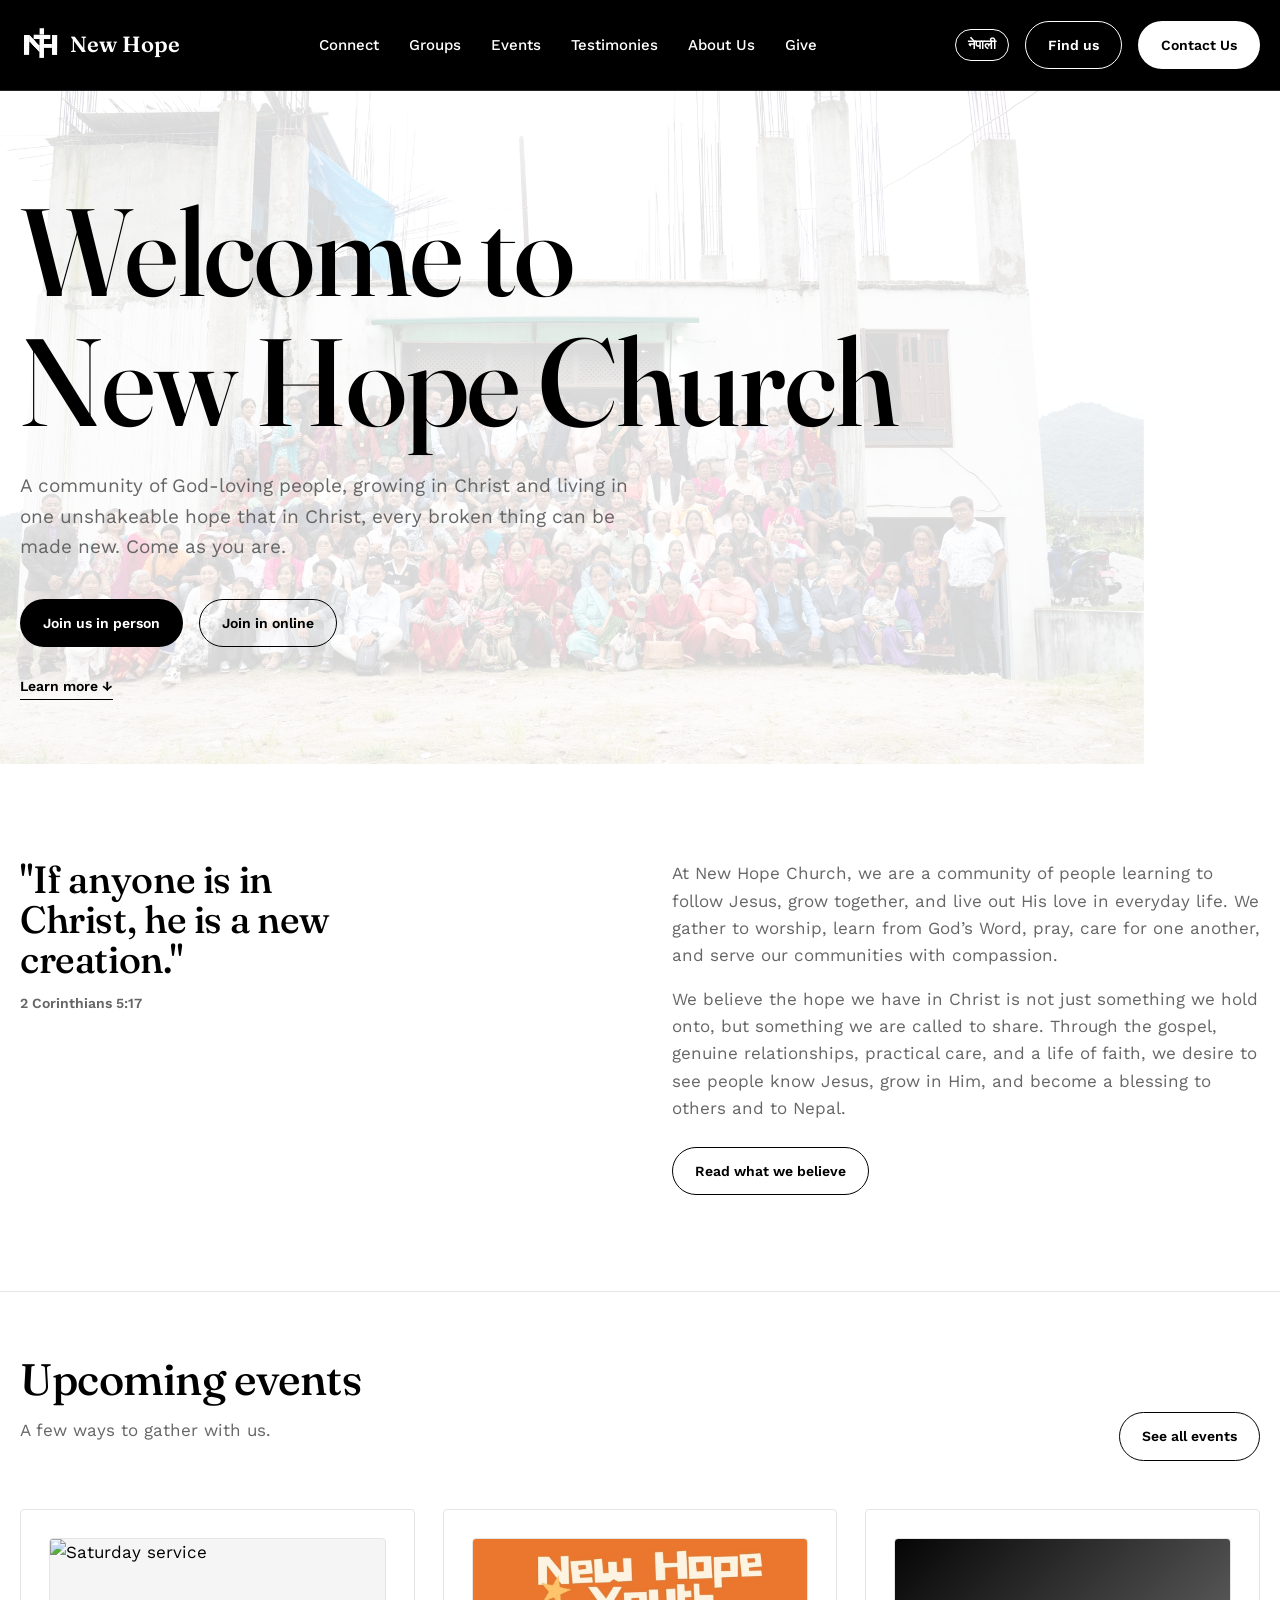
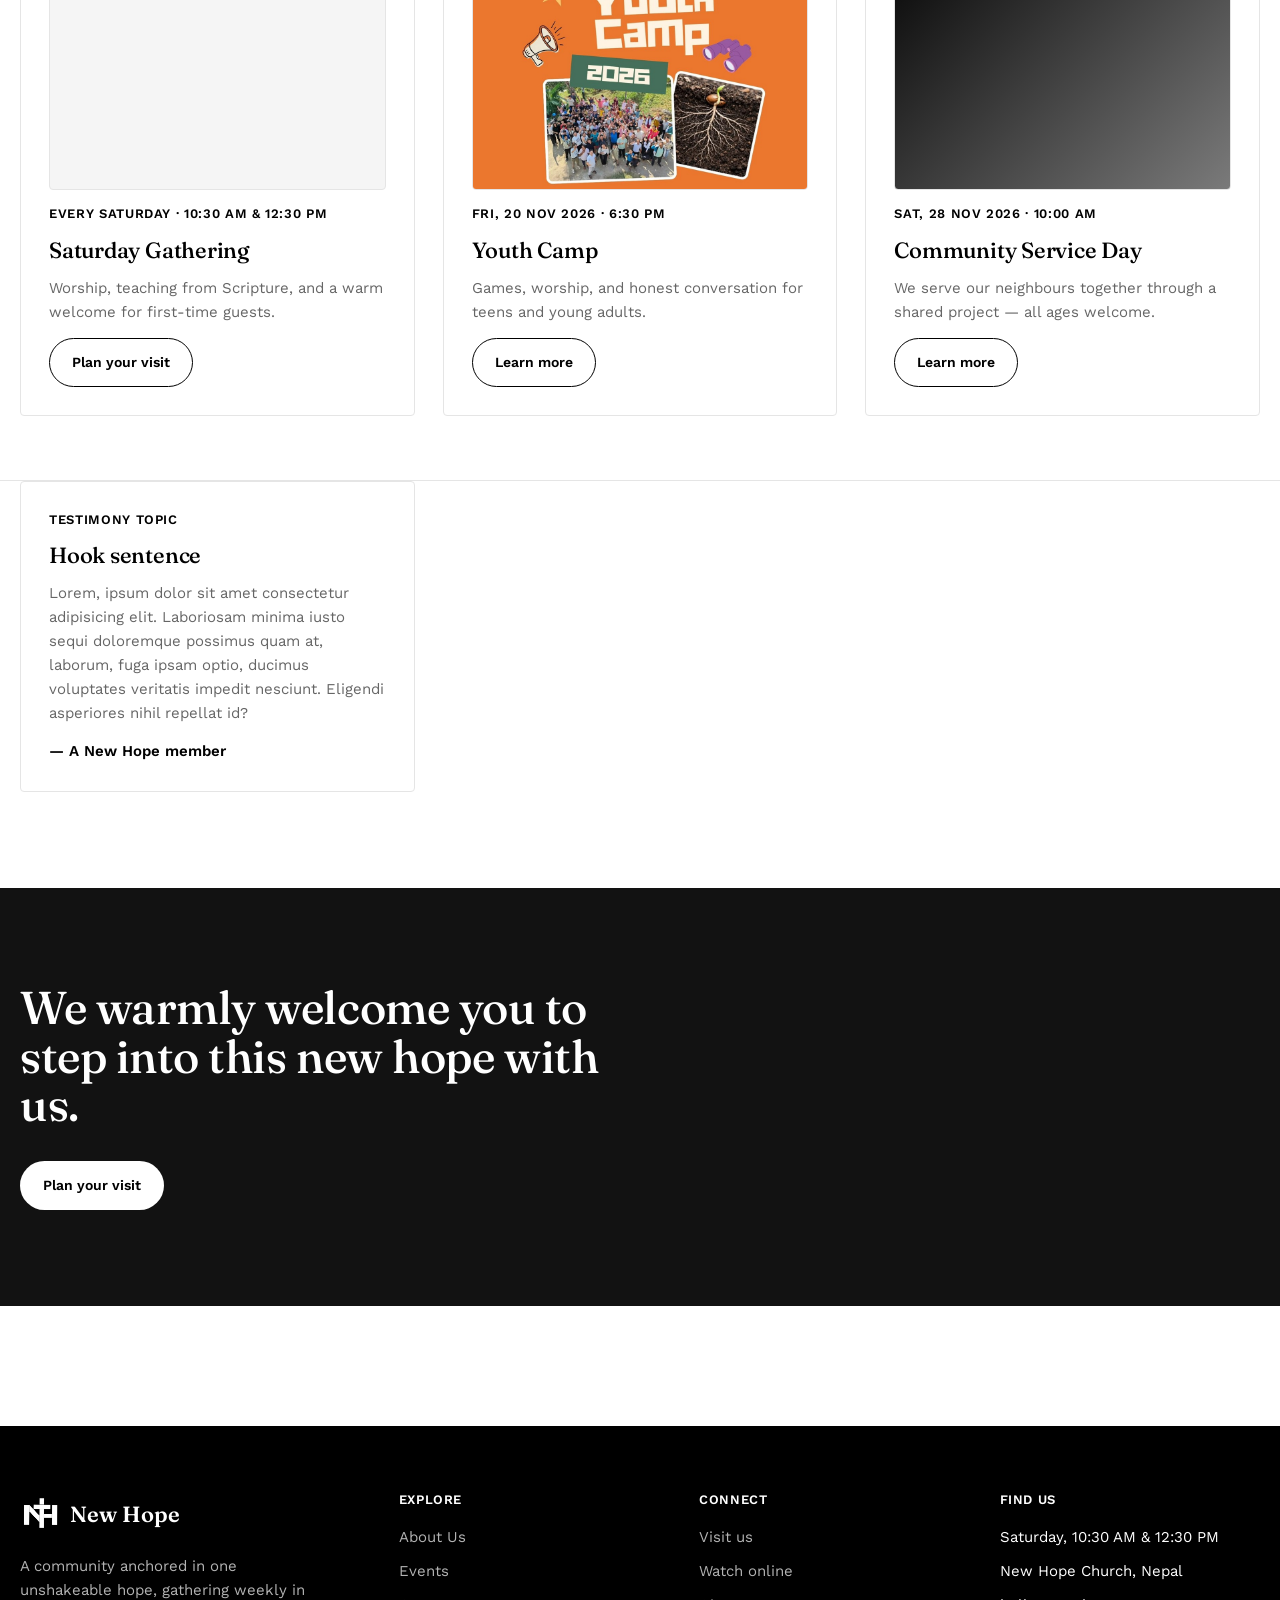
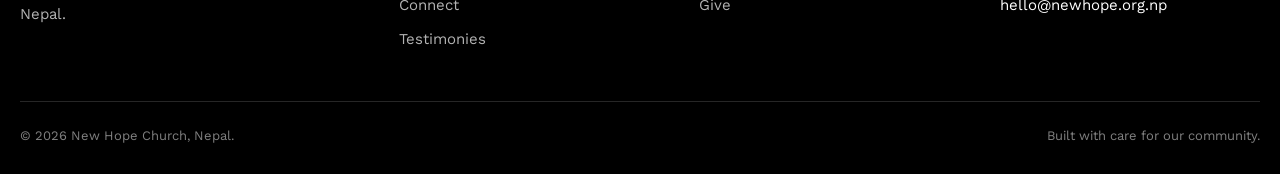
==== index.html @ 86db945b "Initial commit" ====
<!DOCTYPE html>
<html lang="en">
<head>
<meta charset="UTF-8">
<meta name="viewport" content="width=device-width, initial-scale=1.0">
<title data-en="New Hope Church — Kavre" data-np="New Hope Church — काभ्रे">New Hope Church — Kavre</title>
<link rel="stylesheet" href="style.css">
<link rel="preload" as="image" href="pictures/groupchurch.jpg">
<link rel="preload" as="image" href="pictures/slide-2.jpg">
<link rel="preload" as="image" href="pictures/slide-3.jpg">
<link rel="preload" as="image" href="pictures/slide-4.jpg">
</head>
<body>

<header class="site-header">
  <nav class="nav">
    <a class="logo" href="index.html">
      <img src="pictures/black-border.png" alt="New Hope Church Logo" class="mark" />
      New Hope
    </a>
    <button class="nav-toggle" aria-label="Toggle menu" aria-expanded="false">
      <span></span><span></span><span></span>
    </button>
    <ul class="nav-links">
      <li><a href="connect.html" data-en="Connect" data-np="जोडिनुहोस्">Connect</a></li>
      <li><a href="groups.html" data-en="Groups" data-np="समूहहरू">Groups</a></li>
      <li><a href="events.html" data-en="Events" data-np="कार्यक्रमहरू">Events</a></li>
      <li><a href="testimonies.html" data-en="Testimonies" data-np="गवाहीहरू">Testimonies</a></li>
      <li><a href="about.html" data-en="About Us" data-np="हाम्रो बारेमा">About Us</a></li>
      <li><a href="give.html" data-en="Give" data-np="दान गर्नुहोस्">Give</a></li>
    </ul>
    <div class="nav-right">
      <button class="lang-toggle" aria-label="नेपाली भाषामा हेर्नुहोस्">नेपाली</button>
      <a class="btn btn-ghost" href="connect.html#visit-map" data-en="Find us" data-np="हामीलाई भेट्टाउनुहोस्">Find us</a>
      <a class="btn btn-primary" href="connect.html" data-en="Contact Us" data-np="सम्पर्क गर्नुहोस्">Contact Us</a>
    </div>
  </nav>
</header>

<main>

  <!-- HERO -->
  <section class="hero-photo-section" style="padding-top:96px; padding-bottom:64px;">
    <div class="marquee marquee-bg" data-speed="28" aria-hidden="true">
      <div class="marquee-track">
            <figure class="marquee-item"><img src="pictures/groupchurch.jpg" alt="The New Hope Church family gathered together in front of the church building" draggable="false" /></figure>
            <figure class="marquee-item"><img src="pictures/slide-2.jpg" alt="New Hope Church community photo" draggable="false" /></figure>
            <figure class="marquee-item"><img src="pictures/slide-3.jpg" alt="New Hope Church community photo" draggable="false" /></figure>
            <figure class="marquee-item"><img src="pictures/slide-4.jpg" alt="New Hope Church community photo" draggable="false" /></figure>
      </div>
    </div>
    <div class="wrap hero-in">
      <h1 class="display" style="font-size:clamp(52px, 10.5vw, 124px);" data-en-html="Welcome to&lt;br&gt;New&amp;nbsp;Hope&amp;nbsp;Church" data-np-html="New&amp;nbsp;Hope&amp;nbsp;Church&lt;br&gt;मा स्वागत छ">
        Welcome to<br>New&nbsp;Hope&nbsp;Church
      </h1>
      <p style="max-width:52ch; font-size:19px; color:var(--muted); margin-top:24px;" data-en="A community of God-loving people, growing in Christ and living in one unshakeable hope that in Christ, every broken thing can be made new. Come as you are." data-np="बनेपा रहेको एउटा समुदाय, जुन एउटै अटल आशामा जरा गाडिएको छ — कि ख्रीष्टमा हरेक भाँचिएको कुरा नयाँ बनाउन सकिन्छ। तपाईं जस्तो हुनुहुन्छ त्यस्तै आउनुहोस्।">
        A community of God-loving people, growing in Christ and living in one unshakeable hope
        that in Christ, every broken thing can be made new. Come as you are.
      </p>
      <div style="display:flex; gap:16px; margin-top:36px; flex-wrap:wrap;">
        <a class="btn btn-primary" href="connect.html#visit-map" data-en="Join us in person" data-np="व्यक्तिगत रूपमा सामेल हुनुहोस्">Join us in person</a>
        <a class="btn btn-ghost" href="connect.html#online" data-en="Join in online" data-np="अनलाइन सामेल हुनुहोस्">Join in online</a>
      </div>
      <a href="#welcome" style="display:inline-block; margin-top:28px; font-size:14px; font-weight:600; border-bottom:1px solid var(--ink); padding-bottom:2px;" data-en="Learn more ↓" data-np="थप जान्नुहोस् ↓">
        Learn more ↓
      </a>
    </div>
  </section>

  <!-- WELCOME -->
  <section id="welcome">
    <div class="wrap two-col">
      <div>
        <h2 style="font-size:clamp(28px,3.4vw,38px); max-width:14ch;" data-en="&quot;If anyone is in Christ, he is a new creation.&quot;" data-np="&quot;यदि कोही ख्रीष्टमा छ भने, ऊ नयाँ सृष्टि हो।&quot;">"If anyone is in Christ, he is a new creation."</h2>
        <p style="margin-top:12px; font-size:14px; color:var(--muted); font-weight:600;" data-en="2 Corinthians 5:17" data-np="२ कोरिन्थी ५:१७">2 Corinthians 5:17</p>
      </div>
      <div>
        <p style="font-size:17px; color:var(--muted);" data-en="At New Hope Church, we are a community of people learning to follow Jesus, grow together, and live out His love in everyday life. We gather to worship, learn from God’s Word, pray, care for one another, and serve our communities with compassion." data-np="New Hope Church मा, हाम्रो पहिचान एउटा सरल सत्यमा अडिएको छ: साँचो आशा कुनै आशावादी कल्पना होइन, यो एक जीवित व्यक्ति हो — येशू ख्रीष्ट। नेपालभरि कठिनाइ र अनिश्चितताको यस समयमा, सुसमाचारले आत्माको लागि एउटा टेको प्रदान गर्दछ।">
          At New Hope Church, we are a community of people learning to follow Jesus, grow together, and live out His love in everyday life. We gather to worship, learn from God’s Word, pray, care for one another, and serve our communities with compassion.
        </p>
        <p style="font-size:17px; color:var(--muted);" data-en="We believe the hope we have in Christ is not just something we hold onto, but something we are called to share. Through the gospel, genuine relationships, practical care, and a life of faith, we desire to see people know Jesus, grow in Him, and become a blessing to others and to Nepal." data-np="हामी विश्वास गर्छौं कि क्रूस र पुनरुत्थानको माध्यमबाट, ख्रीष्टले हरेक साङ्लो तोड्नुहुन्छ, भाँचिएका कुराहरू पुनर्स्थापित गर्नुहुन्छ, र हरेक व्यक्तिलाई साँचो नयाँ सुरुवात दिनुहुन्छ। त्यो उद्धारकारी आशा नै हाम्रो सेवाकाइको मुटु हो — र नेपालप्रतिको हाम्रो प्रतिज्ञा हो।">
          We believe the hope we have in Christ is not just something we hold onto, but something we are called to share. Through the gospel, genuine relationships, practical care, and a life of faith, we desire to see people know Jesus, grow in Him, and become a blessing to others and to Nepal.
        </p>
        <a class="btn btn-ghost" href="about.html" style="margin-top:8px;" data-en="Read what we believe" data-np="हाम्रो विश्वास पढ्नुहोस्">Read what we believe</a>
      </div>
    </div>
  </section>

  <!-- UPCOMING EVENTS -->
  <section class="tight" style="background:var(--paper); border-top:1px solid var(--line); border-bottom:1px solid var(--line);">
    <div class="wrap">
      <div class="section-head" style="display:flex; align-items:flex-end; justify-content:space-between; gap:24px; max-width:none;">
        <div>
          <h2 data-en="Upcoming events" data-np="आगामी कार्यक्रमहरू">Upcoming events</h2>
          <p data-en="A few ways to gather with us." data-np="यस महिना हामीसँग भेला हुने केही तरिकाहरू।">A few ways to gather with us.</p>
        </div>
        <a class="btn btn-ghost" href="events.html" data-en="See all events" data-np="सबै कार्यक्रमहरू हेर्नुहोस्">See all events</a>
      </div>
      <div class="card-grid">
        <div class="card">
          <div class="art-block">
            <img src="pictures/slide-2.jpg" alt="Saturday service" />
          </div>
          <span class="tag" data-en="Every Saturday · 10:30 AM &amp; 12:30 PM" data-np="हरेक शनिबार · बिहान १०:३० र मध्यान्ह १२:३०">Every Saturday · 10:30 AM & 12:30 PM</span>
          <h3 data-en="Saturday Gathering" data-np="शनिबारको आराधना">Saturday Gathering</h3>
          <p data-en="Worship, teaching from Scripture, and a warm welcome for first-time guests." data-np="आराधना, धर्मशास्त्रबाट शिक्षा, र पहिलो पटक आउने पाहुनाहरूको न्यानो स्वागत।">Worship, teaching from Scripture, and a warm welcome for first-time guests.</p>
          <a class="btn btn-ghost" href="connect.html#visit-map" data-en="Plan your visit" data-np="आफ्नो भ्रमणको योजना बनाउनुहोस्">Plan your visit</a>
        </div>
        <div class="card">
            <div class="art-block">
              <img src="pictures/youthcamp-card.jpg" alt="New Hope Youth Camp 2026" />
            </div>
          <span class="tag" data-en="Fri, 20 Nov 2026 · 6:30 PM" data-np="शुक्रबार, नोभेम्बर २०, २०२६ · साँझ ६:३०">Fri, 20 Nov 2026 · 6:30 PM</span>
          <h3 data-en="Youth Camp" data-np="युवा शिविर">Youth Camp</h3>
          <p data-en="Games, worship, and honest conversation for teens and young adults." data-np="खेलहरू, आराधना, र किशोर तथा युवाहरूका लागि इमानदार कुराकानी।">Games, worship, and honest conversation for teens and young adults.</p>
          <a class="btn btn-ghost" href="youth-camp-register.html" data-en="Learn more" data-np="थप जान्नुहोस्">Learn more</a>
        </div>
        <div class="card">
          <div class="art-block" style="background:linear-gradient(135deg,#050505,#7a7a7a);"></div>
          <span class="tag" data-en="Sat, 28 Nov 2026 · 10:00 AM" data-np="शनिबार, नोभेम्बर २८, २०२६ · बिहान १०:००">Sat, 28 Nov 2026 · 10:00 AM</span>
          <h3 data-en="Community Service Day" data-np="सामुदायिक सेवा दिवस">Community Service Day</h3>
          <p data-en="We serve our neighbours together through a shared project — all ages welcome." data-np="हामी साझा परियोजनाको माध्यमबाट छिमेकीहरूको सेवा गर्छौं — सबै उमेरका मानिसहरूलाई स्वागत छ।">We serve our neighbours together through a shared project — all ages welcome.</p>
          <a class="btn btn-ghost" href="events.html" data-en="Learn more" data-np="थप जान्नुहोस्">Learn more</a>
        </div>
      </div>
    </div>
  </section>

  <!-- TESTIMONY PREVIEW -->
  <section style="padding-top:0;">
    <div class="wrap card-grid">
      <div class="card">
        <span class="tag" data-en="Testimony topic" data-np="">Testimony topic</span>
        <h3 data-en="Hook sentence" data-np="&quot;मैले यहाँ एउटा परिवार भेट्टाएँ।&quot;">"Hook sentence"</h3>
        <p data-en="Lorem, ipsum dolor sit amet consectetur adipisicing elit. Laboriosam minima iusto sequi doloremque possimus quam at, laborum, fuga ipsam optio, ducimus voluptates veritatis impedit nesciunt. Eligendi asperiores nihil repellat id?" data-np="">Lorem, ipsum dolor sit amet consectetur adipisicing elit. Laboriosam minima iusto sequi doloremque possimus quam at, laborum, fuga ipsam optio, ducimus voluptates veritatis impedit nesciunt. Eligendi asperiores nihil repellat id?</p>
        <p style="font-weight:600; color:var(--ink); margin-top:auto;" data-en="— A New Hope member" data-np="— New Hope का एक सदस्य">— A New Hope member</p>
      </div>
    </div>
  </section>

  <!-- CTA -->
  <section style="background:var(--ink-soft); color:var(--paper);">
    <div class="wrap" style="text-align:left;">
      <h2 style="font-size:clamp(30px,4vw,46px); max-width:20ch; color:var(--paper);" data-en="We warmly welcome you to step into this new hope with us." data-np="हामी तपाईंलाई यो नयाँ आशामा हामीसँगै पाइला चाल्न न्यानो स्वागत गर्दछौं।">
        We warmly welcome you to step into this new hope with us.
      </h2>
      <div style="display:flex; gap:16px; margin-top:32px; flex-wrap:wrap;">
        <a class="btn" style="background:var(--paper); color:var(--ink);" href="connect.html#visit-map" data-en="Plan your visit" data-np="आफ्नो भ्रमणको योजना बनाउनुहोस्">Plan your visit</a>
      </div>
    </div>
  </section>

</main>

<footer class="site-footer">
  <div class="wrap">
    <div class="footer-grid">
      <div class="footer-brand">
        <div class="logo" style="color:var(--paper); margin-bottom:14px;">
          <img src="pictures/black-border.png" alt="New Hope Church Logo" class="mark" />
          New Hope
        </div>
        <p data-en="A community anchored in one unshakeable hope, gathering weekly in Nepal." data-np="एउटै अटल आशामा जरा गाडेको समुदाय, नेपालमा साप्ताहिक रूपमा भेला हुने।">A community anchored in one unshakeable hope, gathering weekly in Nepal.</p>
      </div>
      <div>
        <h4 data-en="Explore" data-np="अन्वेषण">Explore</h4>
        <ul>
          <li><a href="about.html" data-en="About Us" data-np="हाम्रो बारेमा">About Us</a></li>
          <li><a href="events.html" data-en="Events" data-np="कार्यक्रमहरू">Events</a></li>
          <li><a href="connect.html" data-en="Connect" data-np="जोडिनुहोस्">Connect</a></li>
          <li><a href="testimonies.html" data-en="Testimonies" data-np="गवाहीहरू">Testimonies</a></li>
        </ul>
      </div>
      <div>
        <h4 data-en="Connect" data-np="जोडिनुहोस्">Connesct</h4>
        <ul>
          <li><a href="connect.html#visit-map" data-en="Visit us" data-np="हामीलाई भ्रमण गर्नुहोस्">Visit us</a></li>
          <li><a href="connect.html#online" data-en="Watch online" data-np="अनलाइन हेर्नुहोस्">Watch online</a></li>
          <li><a href="give.html" data-en="Give" data-np="दान गर्नुहोस्">Give</a></li>
        </ul>
      </div>
      <div>
        <h4 data-en="Find us" data-np="हामीलाई भेट्टाउनुहोस्">Find us</h4>
        <ul>
          <li data-en="Saturday, 10:30 AM &amp; 12:30 PM" data-np="शनिबार, बिहान १०:३० र मध्यान्ह १२:३०">Saturday, 10:30 AM & 12:30 PM</li>
          <li data-en="New Hope Church, Nepal" data-np="New Hope Church, नेपाल">New Hope Church, Nepal</li>
          <li>hello@newhope.org.np</li>
        </ul>
      </div>
    </div>
    <div class="footer-bottom">
      <span data-en="© 2026 New Hope Church, Nepal." data-np="© २०२६ New Hope Church, नेपाल।">© 2026 New Hope Church, Nepal.</span>
      <span data-en="Built with care for our community." data-np="हाम्रो समुदायको लागि मायाका साथ निर्माण गरिएको।">Built with care for our community.</span>
    </div>
  </div>
</footer>

<script src="script.js"></script>
</body>
</html>
---- style.css ----
/*
  DESIGN PLAN — New Hope Church (Monochrome Edition)
  ------------------------------------------------------------
  Color (Strict Black & White)
    --ink         #000000  pure black, main background / high-contrast text
    --paper       #FFFFFF  pure white, surface / light background
    --ink-soft    #121212  deep off-black for subtle contrast surfaces
    --paper-soft  #F5F5F5  subtle off-white for muted backgrounds/cards
    --line        #E5E5E5  clean hairline border on light background
    --line-dark   #262626  clean hairline border on dark background
    --muted       #666666  mid-tone gray for secondary body text

  Type
    Display: 'Fraunces' — oversized stacked headlines
    UI/Body: 'Work Sans' — clean modern sans-serif
  
  Layout
    Oversized stacked display headlines, minimal structural grids,
    pill-shaped nav CTA, high-contrast monochrome aesthetic.

  Contrast notes
    The header and footer are solid black surfaces, so every element
    that lives inside them (logo mark, nav links, toggle, buttons) is
    explicitly flipped to white/paper here rather than inheriting the
    default ink-on-paper rules meant for the rest of the page. The
    mobile nav panel drops back onto a white surface, so its own text
    is flipped back to ink within that breakpoint.
  ------------------------------------------------------------
*/

@import url('https://fonts.googleapis.com/css2?family=Fraunces:ital,opsz,wght@0,9..144,300;0,9..144,400;0,9..144,500;0,9..144,600;0,9..144,700;1,9..144,400;1,9..144,500&family=Work+Sans:wght@400;500;600;700&display=swap');

:root{
  --ink: #000000;
  --paper: #FFFFFF;
  --ink-soft: #121212;
  --paper-soft: #F5F5F5;
  --line: #E5E5E5;
  --line-dark: #262626;
  --muted: #666666;
  --max: 1600px;
}

*{ box-sizing: border-box; }
html{ scroll-behavior: smooth; }

body{
  margin: 0;
  background: var(--paper);
  color: var(--ink);
  font-family: 'Work Sans', sans-serif;
  font-size: 17px;
  line-height: 1.6;
  -webkit-font-smoothing: antialiased;
}

h1, h2, h3, .display{
  font-family: 'Fraunces', serif;
  font-weight: 500;
  line-height: 1.05;
  margin: 0;
  letter-spacing: -0.01em;
  color: var(--ink);
}

p{ margin: 0 0 1em; }
a{ color: inherit; text-decoration: none; }
img{ max-width: 100%; display: block; }

.wrap{
  max-width: var(--max);
  margin: 0 auto;
  padding: 0 20px;
}

:focus-visible{
  outline: 2px solid var(--ink);
  outline-offset: 3px;
}

@media (prefers-reduced-motion: reduce){
  *{ animation-duration: 0.01ms !important; transition-duration: 0.01ms !important; scroll-behavior: auto !important; }
}

/* ---------- hero entrance ---------- */

@keyframes rise-in{
  from{ opacity: 0; transform: translateY(14px); }
  to{ opacity: 1; transform: translateY(0); }
}

.hero-in > *{
  opacity: 0;
  animation: rise-in 0.9s cubic-bezier(0.16, 1, 0.3, 1) forwards;
}
.hero-in > *:nth-child(1){ animation-delay: 0.05s; }
.hero-in > *:nth-child(2){ animation-delay: 0.2s; }
.hero-in > *:nth-child(3){ animation-delay: 0.35s; }
.hero-in > *:nth-child(4){ animation-delay: 0.5s; }

@media (prefers-reduced-motion: reduce){
  .hero-in > *{ animation: none; opacity: 1; }
}

/* ---------- header / nav (black bar, white content) ---------- */

.site-header{
  background: var(--ink);
  border-bottom: 1px solid var(--line-dark);
  position: sticky;
  top: 0;
  z-index: 50;
}

.nav{
  display: flex;
  align-items: center;
  justify-content: space-between;
  padding: 20px 20px;
  max-width: var(--max);
  margin: 0 auto;
  gap: 24px;
}

.logo{
  font-family: 'Fraunces', serif;
  font-size: 22px;
  font-weight: 600;
  display: flex;
  align-items: center;
  gap: 10px;
  white-space: nowrap;
  color: var(--ink);
}

/* header logo sits on black, footer logo already sets its own inline color */
.site-header .logo{ color: var(--paper); }

.logo .mark{
  width: 40px;
  height: 50px;
  flex: none;
  position: relative;
  top: -4px; /* nudge the mark up so it lines up with the "New Hope" text */
}

.nav-links{
  display: flex;
  align-items: center;
  gap: 30px;
  list-style: none;
  margin: 0;
  padding: 0;
  font-size: 15px;
  font-weight: 500;
}

.nav-links a{
  color: var(--paper);
  padding-bottom: 3px;
  border-bottom: 2px solid transparent;
  transition: border-color 0.15s ease, opacity 0.15s ease;
}

.nav-links a:hover{ border-color: var(--paper); }

.nav-links a.active{ border-color: var(--paper); font-weight: 600; }

.nav-right{
  display: flex;
  align-items: center;
  gap: 16px;
}

.lang-toggle{
  border: 1px solid var(--paper);
  background: transparent;
  border-radius: 999px;
  padding: 7px 12px;
  font-size: 13px;
  font-weight: 600;
  font-family: inherit;
  color: var(--paper);
  cursor: pointer;
  transition: background 0.15s ease, color 0.15s ease;
}

.lang-toggle:hover{
  background: var(--paper);
  color: var(--ink);
}

.btn{
  display: inline-flex;
  align-items: center;
  justify-content: center;
  border-radius: 999px;
  padding: 12px 22px;
  font-size: 14px;
  font-weight: 600;
  font-family: 'Work Sans', sans-serif;
  border: 1px solid transparent;
  cursor: pointer;
  transition: transform 0.15s ease, background 0.15s ease, color 0.15s ease, border-color 0.15s ease;
  white-space: nowrap;
}

.btn:hover{ transform: translateY(-1px); }

.btn-primary{ background: var(--ink); color: var(--paper); }
.btn-primary:hover{ background: var(--ink-soft); opacity: 0.85; }

.btn-ghost{ border-color: var(--ink); color: var(--ink); background: transparent; }
.btn-ghost:hover{ background: var(--ink); color: var(--paper); }

.btn-on-dark{ border-color: var(--paper); color: var(--paper); background: transparent; }
.btn-on-dark:hover{ background: var(--paper); color: var(--ink); }

/* nav buttons sit on the black header — flip both variants to stay visible */
.site-header .btn-primary{ background: var(--paper); color: var(--ink); }
.site-header .btn-primary:hover{ background: var(--paper-soft); }

.site-header .btn-ghost{ border-color: var(--paper); color: var(--paper); }
.site-header .btn-ghost:hover{ background: var(--paper); color: var(--ink); }

.nav-toggle{
  display: none;
  background: none;
  border: none;
  cursor: pointer;
  padding: 6px;
}
.nav-toggle span{
  display: block;
  width: 24px;
  height: 2px;
  background: var(--paper);
  margin: 5px 0;
}

/* --------church maps--------- */
.church-item{
  display:flex; flex-direction:column; gap:4px; text-align:left;
  padding:14px 16px; border:1px solid var(--line); border-radius:4px;
  background:var(--paper); cursor:pointer; font-family:'Work Sans', sans-serif;
  transition:border-color .15s ease, background .15s ease;
}
.church-item span{ font-size:13px; color:var(--muted); }
.church-item:hover{ border-color:var(--ink); }
.church-item.active{ border-color:var(--ink); background:var(--line); }

.map-picker{
  display: grid;
  grid-template-columns: 1fr 1fr;
  gap: 24px;
  align-items: start;
}

.map-frame-wrap{
  border: 1px solid var(--line);
  border-radius: 4px;
  overflow: hidden;
  background: var(--paper-soft);
}

.map-frame-wrap iframe{
  display: block;
  width: 100%;
  height: 450px;
  border: 0;
}

.church-list{
  display: flex;
  flex-direction: column;
  gap: 12px;
}

.church-item strong{
  font-family: 'Fraunces', serif;
  font-weight: 500;
  font-size: 18px;
  color: var(--ink);
}

@media (max-width: 760px){
  .map-picker{ grid-template-columns:1fr !important; }
}


/* ---------- clickable-feel cards (visit / groups / online / events) ---------- */
#visit, #groups, #online, #events{
  cursor: pointer;
  transition: transform 0.15s ease, border-color 0.15s ease, box-shadow 0.15s ease;
}

/* Connect page card hover lift */
#visit:hover, #groups:hover, #online:hover, #events:hover{
  border-color: var(--ink);
  transform: translateY(-4px);
  box-shadow: 0 10px 28px rgba(0, 0, 0, 0.08);
}

#visit:active, #groups:active, #online:active, #events:active{
  transform: translateY(-1px);
}

/* ---------- footer ---------- */

.site-footer{
  background: var(--ink);
  color: var(--paper);
  padding: 64px 0 28px;
  margin-top: 120px;
}

.footer-grid{
  display: grid;
  grid-template-columns: 1.3fr 1fr 1fr 1fr;
  gap: 40px;
  padding-bottom: 40px;
  border-bottom: 1px solid var(--line-dark);
}

.footer-grid h4{
  font-family: 'Work Sans', sans-serif;
  font-size: 13px;
  font-weight: 600;
  text-transform: uppercase;
  letter-spacing: 0.05em;
  color: var(--paper);
  margin: 0 0 14px;
}

.footer-grid ul{ list-style: none; margin: 0; padding: 0; }
.footer-grid li{ margin-bottom: 10px; font-size: 15px; }
.footer-grid a{ opacity: 0.7; transition: opacity 0.15s ease; }
.footer-grid a:hover{ opacity: 1; }

.footer-brand p{
  color: rgba(255, 255, 255, 0.7);
  font-size: 15px;
  max-width: 32ch;
}

.footer-bottom{
  display: flex;
  justify-content: space-between;
  align-items: center;
  padding-top: 24px;
  font-size: 13px;
  color: rgba(255, 255, 255, 0.5);
  flex-wrap: wrap;
  gap: 12px;
}

/* ---------- generic section utilities ---------- */

section{ padding: 96px 0; }
section.tight{ padding: 64px 0; }

.section-head{
  max-width: 640px;
  margin-bottom: 48px;
}

.section-head h2{ font-size: clamp(32px, 4vw, 44px); }

.section-head p{
  margin-top: 14px;
  font-size: 17px;
  color: var(--muted);
}

.two-col{
  display: grid;
  grid-template-columns: 1fr 1fr;
  gap: 64px;
  align-items: start;
}

.card-grid{
  display: grid;
  grid-template-columns: repeat(3, 1fr);
  gap: 28px;
}

.card{
  background: var(--paper);
  border: 1px solid var(--line);
  border-radius: 4px;
  padding: 28px;
  display: flex;
  flex-direction: column;
  gap: 14px;
}

.card .tag{
  font-size: 13px;
  font-weight: 600;
  text-transform: uppercase;
  letter-spacing: 0.05em;
  color: var(--ink);
}

.card h3{ font-size: 22px; }

.card p{ color: var(--muted); font-size: 15px; margin-bottom: 0; }

.card .btn{ margin-top: auto; align-self: flex-start; }

.art-block{
  border-radius: 4px;
  overflow: hidden;
  aspect-ratio: 4 / 3;
  background: var(--paper-soft);
  border: 1px solid var(--line);
}

/* ---------- mobile nav ---------- */

@media (max-width: 900px){
  .nav-links{
    position: fixed;
    inset: 72px 0 0 0;
    background: var(--paper);
    flex-direction: column;
    align-items: flex-start;
    padding: 28px 32px;
    gap: 20px;
    font-size: 20px;
    display: none;
    overflow-y: auto;
  }
  .nav-links.open{ display: flex; }
  /* the open panel is a white surface, so its links go back to ink */
  .nav-links a{ color: var(--ink); }
  .nav-links a:hover{ border-color: var(--ink); }
  .nav-links a.active{ border-color: var(--ink); }
  .nav-toggle{ display: block; }
  .nav-right .btn-ghost{ display: none; }
  .two-col, .card-grid{ grid-template-columns: 1fr; }
  .footer-grid{ grid-template-columns: 1fr 1fr; }
  section{ padding: 64px 0; }
}

@media (max-width: 560px){
  .wrap{ padding: 0 20px; }
  .nav{ padding: 16px 20px; }
  .footer-grid{ grid-template-columns: 1fr; }
}

/* ============================================================
   GROUPS PAGE
   ============================================================ */

/* ── Hero: light background, text left / art-block right ── */
.groups-hero { 
  padding: 96px 0;
}

.groups-hero h1 { color: var(--ink-soft) }

.groups-hero p {
  color: var(--ink-soft);
  line-height: 1.65;
}

.groups-video-wrap {
  position: relative;
  width: 100%;
  aspect-ratio: 16 / 9;
  border-radius: 4px;
  overflow: hidden;
  background: #000;
  flex-shrink: 0;
}

.groups-video-wrap iframe {
  position: absolute;
  inset: 0;
  width: 100%;
  height: 100%;
  border: 0;
}

/* ── Group types section ── */
.group-types {
  padding: 96px 0;
  background: var(--paper);
}

.group-cards {
  display: grid;
  grid-template-columns: repeat(3, 1fr);
  gap: 48px 40px;
  align-items: stretch; /* equal-height cards so every "Learn More" button lines up */
  margin-top: 52px;
}

.group-card {
  display: flex;
  flex-direction: column;
  gap: 16px;
}

.group-card h3 {
  font-size: clamp(18px, 1.8vw, 22px);
  font-weight: 500;
  color: var(--ink);
  margin: 0;
  line-height: 1.2;
}

.group-card p {
  font-size: 15px;
  line-height: 1.65;
  color: var(--ink-soft);
  margin: 0;
  flex: 1;
}

/* ── Dark square button (group cards) ── */
.btn-dark {
  display: inline-flex;
  align-items: center;
  gap: 8px;
  background: var(--ink);
  color: var(--paper);
  padding: 14px 22px;
  font-size: 14px;
  font-weight: 600;
  font-family: 'Work Sans', sans-serif;
  border-radius: 4px;
  text-decoration: none;
  align-self: flex-start;
  margin-top: 8px;
  transition: background 0.15s ease, transform 0.15s ease;
  border: none;
  cursor: pointer;
}

.btn-dark:hover {
  background: #333;
  transform: translateY(-1px);
}

/* ── Groups responsive ── */
@media (max-width: 900px) {
  .groups-hero  { padding: 64px 0; }
  .group-cards  { grid-template-columns: repeat(2, 1fr); gap: 32px; }
}

@media (max-width: 600px) {
  .groups-hero .two-col { grid-template-columns: 1fr; }
  .group-cards           { grid-template-columns: 1fr; }
  .group-types           { padding: 64px 0; }
}

/* ============================================================
   GIVE PAGE — giving options
   ============================================================ */

.giving{ background: var(--ink); color: var(--paper); }
.giving-in{ max-width: 860px; text-align: center; }
.giving h2, .giving h3{ color: var(--paper); }
.giving h2{ font-size: clamp(30px, 4vw, 44px); }
.giving :focus-visible{ outline-color: var(--paper); }

.giving-sub{ font-size: clamp(24px, 3vw, 32px); margin: 56px 0 24px; }

.seg{
  display: grid;
  border: 1px solid var(--line-dark);
  border-radius: 16px;
  overflow: hidden;
  margin: 32px 0 0;
  background: var(--ink-soft);
}
.seg-2{ grid-template-columns: 1fr 1fr; }
.seg-3{ grid-template-columns: repeat(3, 1fr); margin-top: 0; }

.seg-btn{
  background: transparent;
  color: rgba(255,255,255,0.65);
  border: none;
  border-right: 1px solid var(--line-dark);
  padding: 22px 12px;
  font-family: 'Work Sans', sans-serif;
  font-size: 16px;
  font-weight: 600;
  cursor: pointer;
  transition: background 0.15s ease, color 0.15s ease;
}
.seg-btn:last-child{ border-right: none; }
.seg-btn:hover{ background: #1c1c1c; color: var(--paper); }
.seg-btn.active{ background: #333; color: var(--paper); }

.giving-desc{
  margin: 24px auto 0;
  max-width: 52ch;
  font-size: 18px;
  color: rgba(255,255,255,0.85);
}

/* fund toggle: show only the text that matches the chosen fund */
.giving[data-fund="tithe"] [data-fund-only="special"],
.giving[data-fund="special"] [data-fund-only="tithe"]{ display: none; }

.giving-panel{
  text-align: left;
  border: 1px solid var(--line-dark);
  border-radius: 16px;
  background: var(--ink-soft);
  padding: 32px;
}
.giving-panel[hidden]{ display: none; }

.panel-lead{ font-size: 18px; color: var(--paper); margin-bottom: 8px; }
.panel-sub{ color: rgba(255,255,255,0.6); margin-bottom: 24px; }
.panel-note{ font-size: 14px; color: rgba(255,255,255,0.6); margin: 16px 0 0; }

.detail-list{ margin-top: 20px; border-top: 1px solid var(--line-dark); }
.detail-row{
  display: flex;
  align-items: center;
  justify-content: space-between;
  gap: 16px;
  padding: 16px 0;
  border-bottom: 1px solid var(--line-dark);
}
.detail-label{
  display: block;
  font-size: 13px;
  text-transform: uppercase;
  letter-spacing: 0.05em;
  color: rgba(255,255,255,0.55);
}
.detail-value{ display: block; font-size: 18px; font-weight: 600; word-break: break-all; }
.detail-value[data-placeholder]{ color: rgba(255,255,255,0.4); font-style: italic; font-weight: 500; }

.copy-btn{
  flex: none;
  background: transparent;
  color: var(--paper);
  border: 1px solid var(--paper);
  border-radius: 999px;
  padding: 8px 16px;
  font-family: 'Work Sans', sans-serif;
  font-size: 13px;
  font-weight: 600;
  cursor: pointer;
  transition: background 0.15s ease, color 0.15s ease;
}
.copy-btn:hover:not(:disabled){ background: var(--paper); color: var(--ink); }
.copy-btn:disabled{ opacity: 0.3; cursor: not-allowed; }

.chips{ display: flex; flex-wrap: wrap; gap: 10px; margin: 20px 0 24px; }
.chip{
  background: transparent;
  color: rgba(255,255,255,0.75);
  border: 1px solid var(--line-dark);
  border-radius: 999px;
  padding: 10px 20px;
  font-family: 'Work Sans', sans-serif;
  font-size: 14px;
  font-weight: 600;
  cursor: pointer;
  transition: background 0.15s ease, color 0.15s ease, border-color 0.15s ease;
}
.chip:hover{ border-color: var(--paper); color: var(--paper); }
.chip.active{ background: var(--paper); color: var(--ink); border-color: var(--paper); }

.wallet-body{ display: grid; grid-template-columns: 180px 1fr; gap: 28px; align-items: start; }
.wallet-body[hidden]{ display: none; }
.qr-box{
  aspect-ratio: 1 / 1;
  border: 2px dashed rgba(255,255,255,0.35);
  border-radius: 12px;
  display: flex;
  align-items: center;
  justify-content: center;
  color: rgba(255,255,255,0.5);
  font-size: 14px;
}
.wallet-body img{ width: 100%; border-radius: 12px; background: var(--paper); }
.wallet-help{ color: rgba(255,255,255,0.75); font-size: 15px; }
.wallet-info .detail-row:first-of-type{ border-top: 1px solid var(--line-dark); }

@media (max-width: 600px){
  .seg-btn{ font-size: 13px; padding: 18px 6px; }
  .giving-panel{ padding: 22px; }
  .wallet-body{ grid-template-columns: 1fr; }
  .qr-box{ max-width: 200px; }
}

.panel-lead + .wallet-body{ margin-top: 24px; }

/* ============================================================
   PHOTO STRIP (home page) — continuous, seamless loop
   ============================================================ */

.marquee{
  position: relative;
  overflow: hidden;
  border-radius: 4px;
  height: clamp(220px, 38vw, 420px);
  background: var(--paper-soft);
  /* keep all painting/animation inside this box so the rest of the page never repaints with it */
  contain: layout paint;
  isolation: isolate;
}

.marquee-track{
  display: flex;
  height: 100%;
  width: max-content;
  will-change: transform;
  backface-visibility: hidden;
  animation: marquee-run var(--dur, 60s) linear infinite;
  animation-play-state: paused;
  opacity: 0;                       /* hidden only until the photos are ready (no pop-in) */
  transition: opacity 0.1s linear;
}

.marquee.ready .marquee-track{ animation-play-state: running; opacity: 1; }
.marquee.offscreen .marquee-track{ animation-play-state: paused; }  /* nothing moves while out of view */

@keyframes marquee-run{
  from{ transform: translate3d(0, 0, 0); }
  to{ transform: translate3d(var(--shift, -50%), 0, 0); }
}

.marquee-item{
  flex: none;
  height: 100%;
  margin: 0;            /* photos touch each other: no gaps */
}

.marquee-item img{
  width: 100%;
  height: 100%;
  object-fit: cover;
  transform: scale(1.15);
  display: block;
  user-select: none;
  -webkit-user-drag: none;
}

/* faded photo layer behind the hero text */
.hero-photo-section{ position: relative; overflow: hidden; }
.hero-photo-section > .wrap{ position: relative; z-index: 1; }

.marquee-bg{
  position: absolute;
  inset: 0;
  height: 100%;
  border-radius: 0;
  background: none;
  opacity: 0.16;
  pointer-events: none;
  z-index: 0;
}

@media (prefers-reduced-motion: reduce){
  .marquee-track{ animation: none !important; }
  .marquee{ overflow-x: auto; }
}
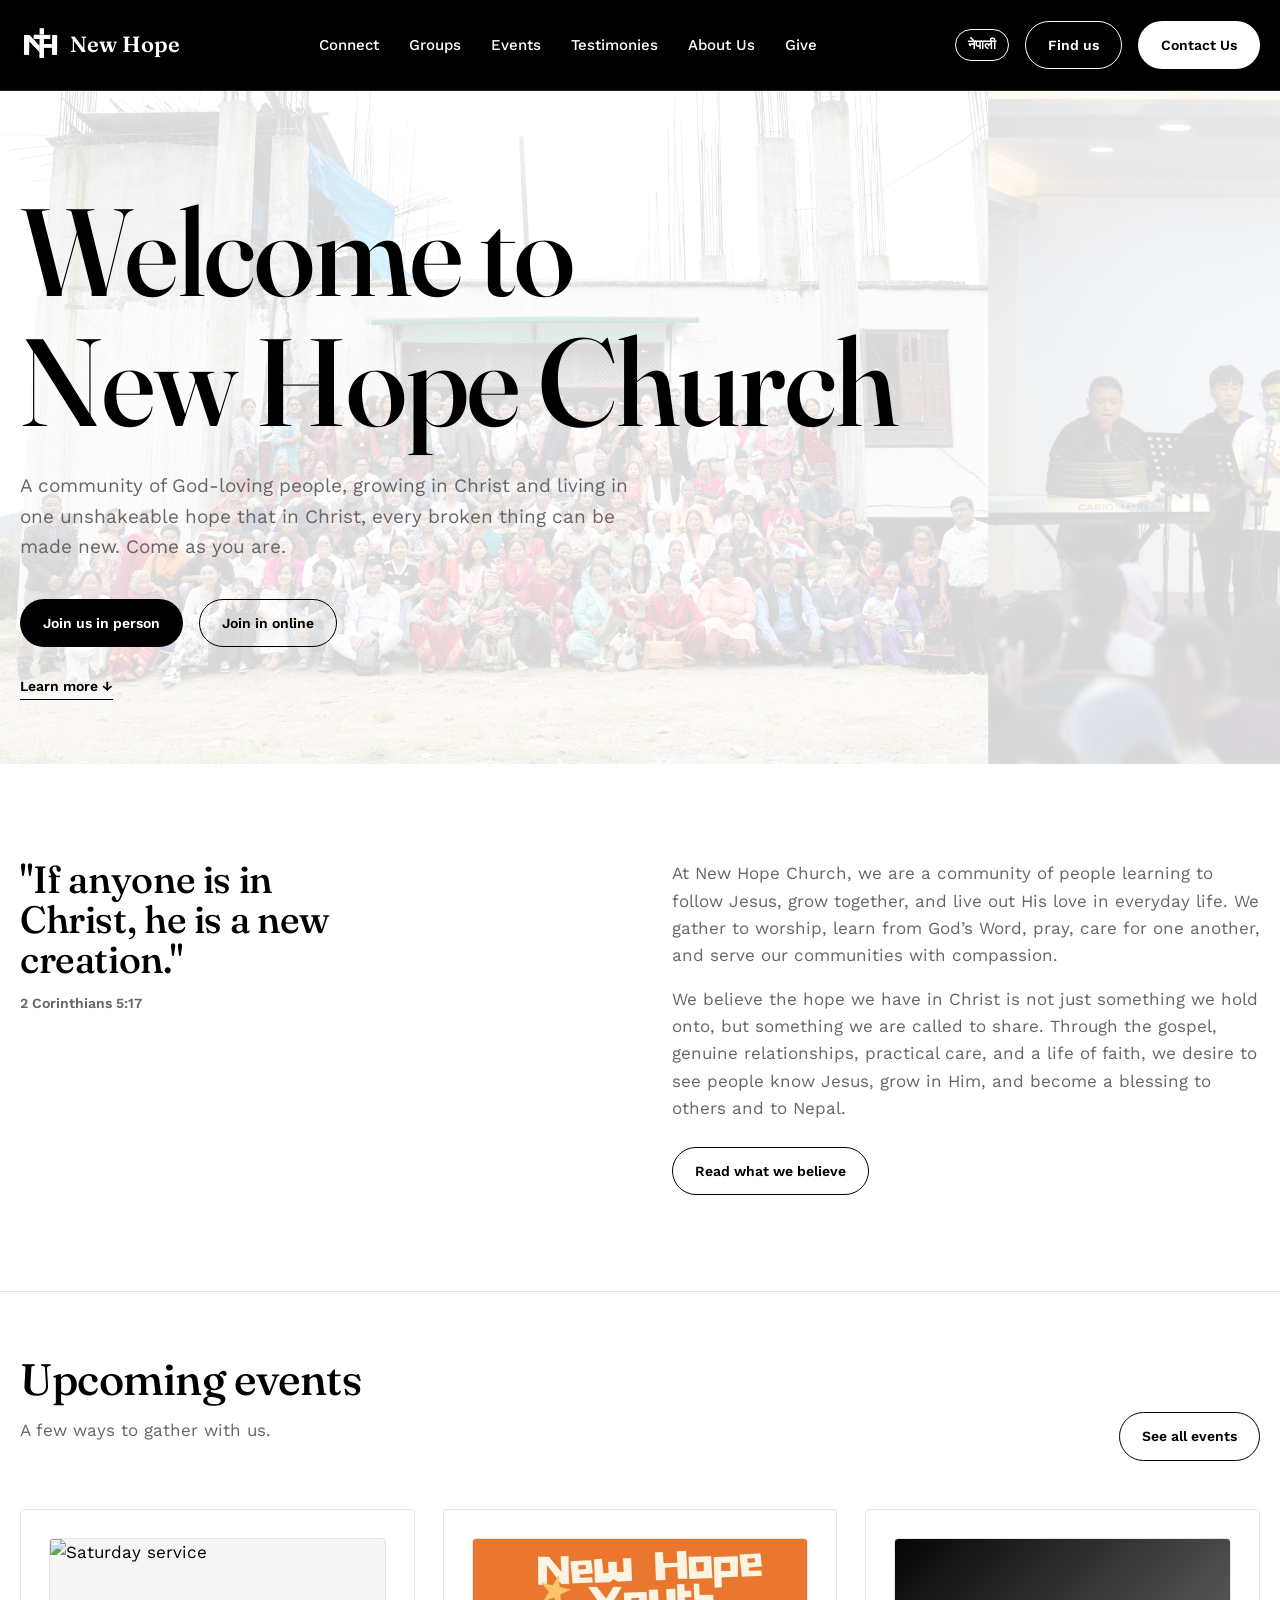
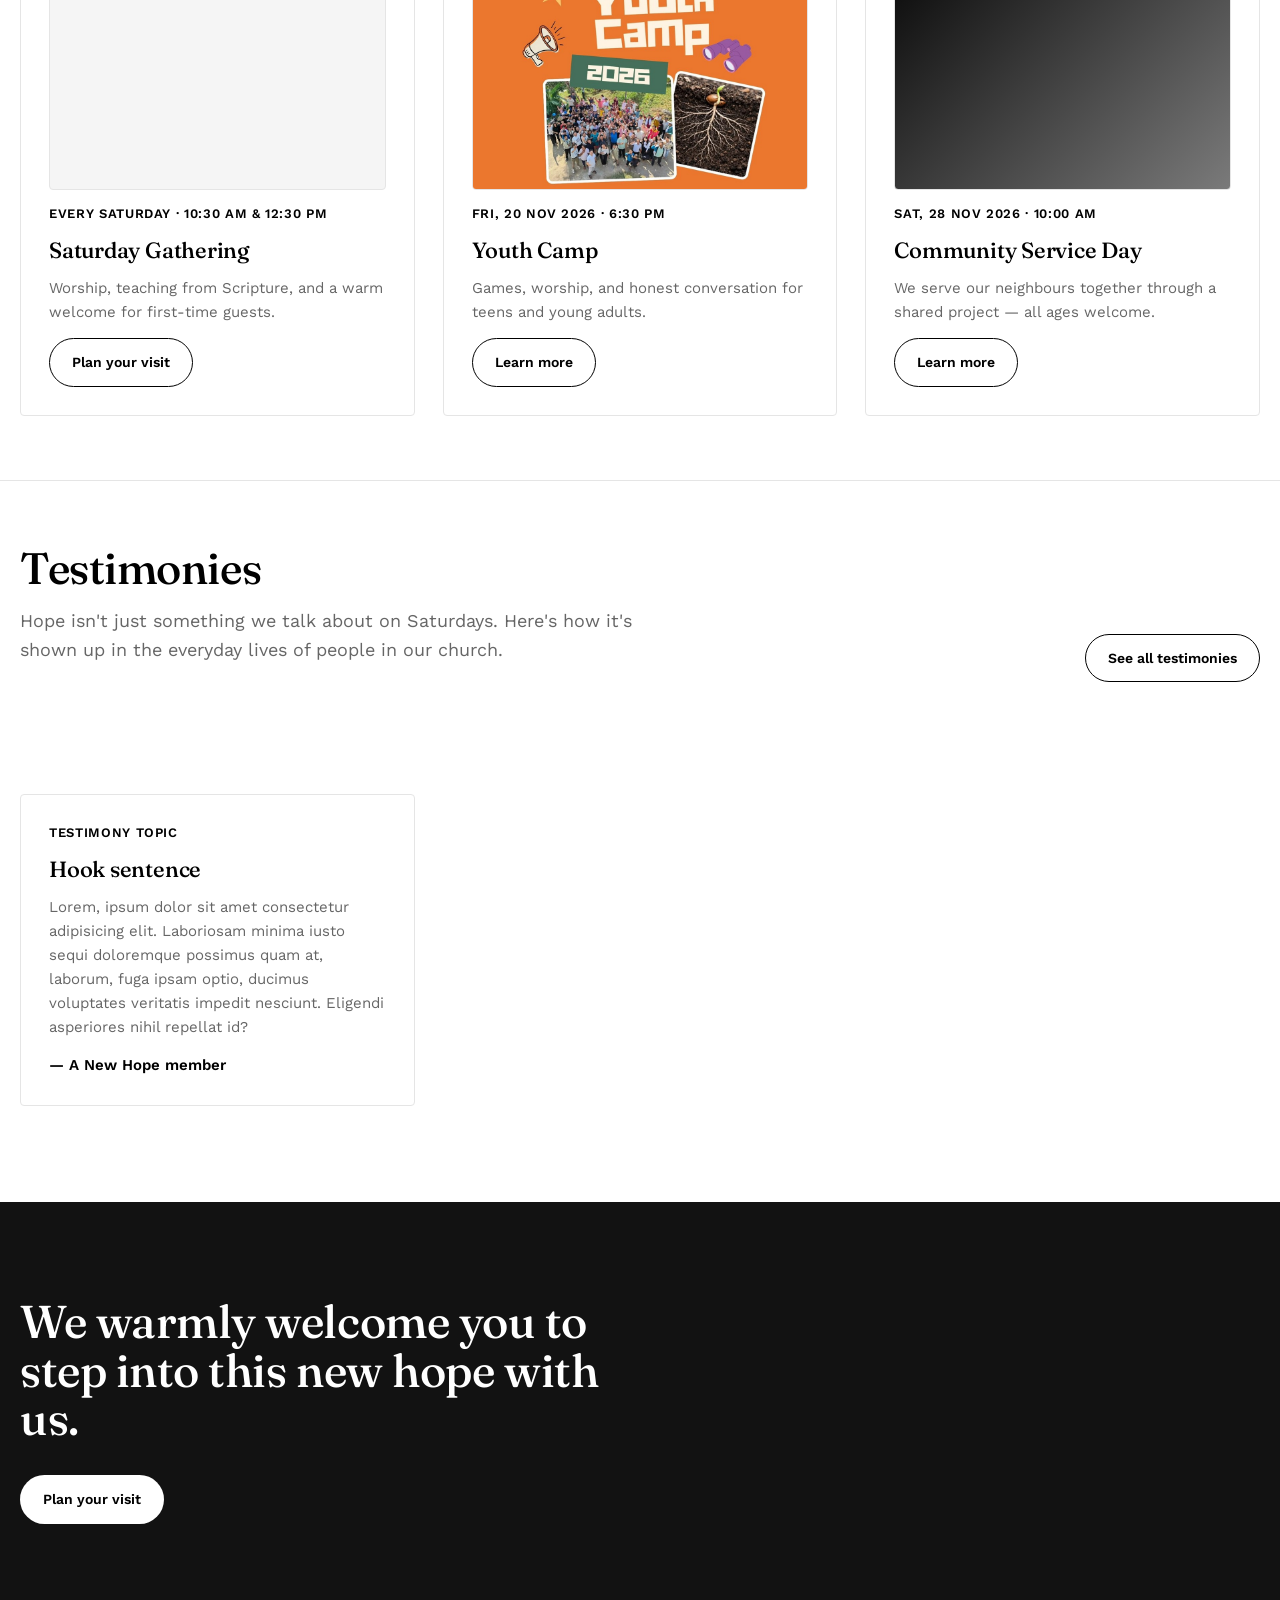
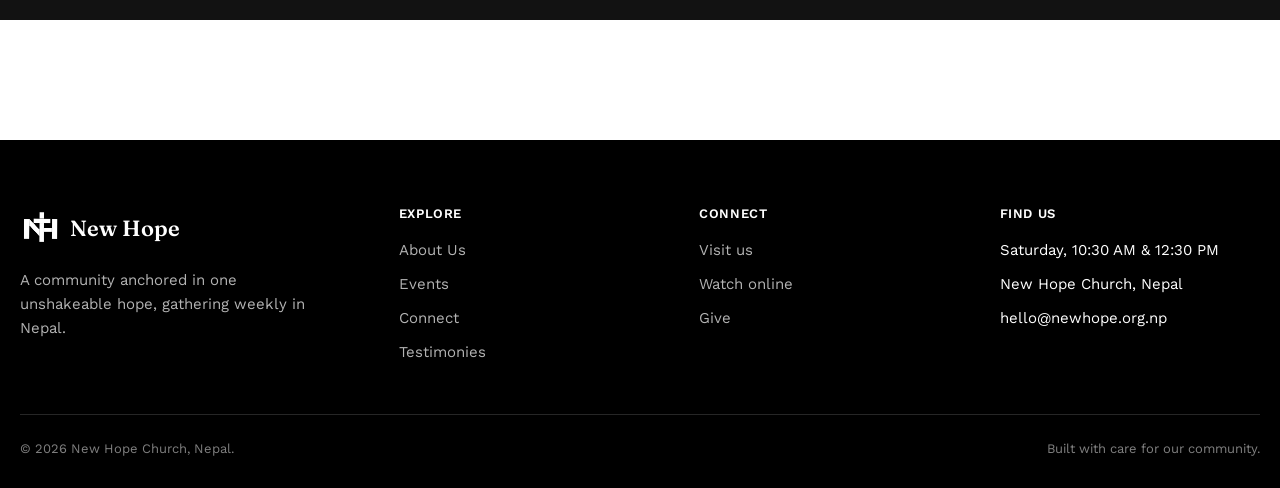
==== commit 2900c366: "Reorganize project structure: separate css, js folders" ====
--- a/index.html
+++ b/index.html
@@ -4,7 +4,7 @@
 <meta charset="UTF-8">
 <meta name="viewport" content="width=device-width, initial-scale=1.0">
 <title data-en="New Hope Church — Kavre" data-np="New Hope Church — काभ्रे">New Hope Church — Kavre</title>
-<link rel="stylesheet" href="style.css">
+<link rel="stylesheet" href="css/style.css">
 <link rel="preload" as="image" href="pictures/groupchurch.jpg">
 <link rel="preload" as="image" href="pictures/slide-2.jpg">
 <link rel="preload" as="image" href="pictures/slide-3.jpg">
@@ -127,6 +127,21 @@
   </section>
 
   <!-- TESTIMONY PREVIEW -->
+  <section class="tight">
+    <div class="wrap">
+      <div class="section-head" style="display:flex; align-items:flex-end; justify-content:space-between; gap:24px; max-width:none;">
+        <div>
+          <h2 data-en="Testimonies" data-np="गवाहीहरू">Testimonies</h2>
+          <p style="max-width:56ch; font-size:18px; color:var(--muted); margin-top:16px;" data-en="Hope isn&#x27;t just something we talk about on Saturdays. Here&#x27;s how it&#x27;s shown up in the everyday lives of people in our church." data-np="आशा भनेको हामी शनिबार मात्र कुरा गर्ने कुरा होइन। यहाँ हाम्रो चर्चका मानिसहरूको दैनिक जीवनमा यो कसरी देखिएको छ भन्ने कुरा छ।">
+          Hope isn't just something we talk about on Saturdays. Here's how it's shown up
+         in the everyday lives of people in our church.
+          </p>
+        </div>
+        <a class="btn btn-ghost" href="testimonies.html" data-en="See all testimonies" data-np="गवाहीहरू हेर्नुहोस्">See all testimonies</a>
+      </div>
+  </section>
+  
+
   <section style="padding-top:0;">
     <div class="wrap card-grid">
       <div class="card">
@@ -195,6 +210,6 @@
   </div>
 </footer>
 
-<script src="script.js"></script>
+<script src="js/script.js"></script>
 </body>
 </html>
--- a/css/style.css
+++ b/css/style.css
@@ -0,0 +1,768 @@
+/*
+  DESIGN PLAN — New Hope Church (Monochrome Edition)
+  ------------------------------------------------------------
+  Color (Strict Black & White)
+    --ink         #000000  pure black, main background / high-contrast text
+    --paper       #FFFFFF  pure white, surface / light background
+    --ink-soft    #121212  deep off-black for subtle contrast surfaces
+    --paper-soft  #F5F5F5  subtle off-white for muted backgrounds/cards
+    --line        #E5E5E5  clean hairline border on light background
+    --line-dark   #262626  clean hairline border on dark background
+    --muted       #666666  mid-tone gray for secondary body text
+
+  Type
+    Display: 'Fraunces' — oversized stacked headlines
+    UI/Body: 'Work Sans' — clean modern sans-serif
+  
+  Layout
+    Oversized stacked display headlines, minimal structural grids,
+    pill-shaped nav CTA, high-contrast monochrome aesthetic.
+
+  Contrast notes
+    The header and footer are solid black surfaces, so every element
+    that lives inside them (logo mark, nav links, toggle, buttons) is
+    explicitly flipped to white/paper here rather than inheriting the
+    default ink-on-paper rules meant for the rest of the page. The
+    mobile nav panel drops back onto a white surface, so its own text
+    is flipped back to ink within that breakpoint.
+  ------------------------------------------------------------
+*/
+
+@import url('https://fonts.googleapis.com/css2?family=Fraunces:ital,opsz,wght@0,9..144,300;0,9..144,400;0,9..144,500;0,9..144,600;0,9..144,700;1,9..144,400;1,9..144,500&family=Work+Sans:wght@400;500;600;700&display=swap');
+
+:root{
+  --ink: #000000;
+  --paper: #FFFFFF;
+  --ink-soft: #121212;
+  --paper-soft: #F5F5F5;
+  --line: #E5E5E5;
+  --line-dark: #262626;
+  --muted: #666666;
+  --max: 1600px;
+}
+
+*{ box-sizing: border-box; }
+html{ scroll-behavior: smooth; }
+
+body{
+  margin: 0;
+  background: var(--paper);
+  color: var(--ink);
+  font-family: 'Work Sans', sans-serif;
+  font-size: 17px;
+  line-height: 1.6;
+  -webkit-font-smoothing: antialiased;
+}
+
+h1, h2, h3, .display{
+  font-family: 'Fraunces', serif;
+  font-weight: 500;
+  line-height: 1.05;
+  margin: 0;
+  letter-spacing: -0.01em;
+  color: var(--ink);
+}
+
+p{ margin: 0 0 1em; }
+a{ color: inherit; text-decoration: none; }
+img{ max-width: 100%; display: block; }
+
+.wrap{
+  max-width: var(--max);
+  margin: 0 auto;
+  padding: 0 20px;
+}
+
+:focus-visible{
+  outline: 2px solid var(--ink);
+  outline-offset: 3px;
+}
+
+@media (prefers-reduced-motion: reduce){
+  *{ animation-duration: 0.01ms !important; transition-duration: 0.01ms !important; scroll-behavior: auto !important; }
+}
+
+/* ---------- hero entrance ---------- */
+
+@keyframes rise-in{
+  from{ opacity: 0; transform: translateY(14px); }
+  to{ opacity: 1; transform: translateY(0); }
+}
+
+.hero-in > *{
+  opacity: 0;
+  animation: rise-in 0.9s cubic-bezier(0.16, 1, 0.3, 1) forwards;
+}
+.hero-in > *:nth-child(1){ animation-delay: 0.05s; }
+.hero-in > *:nth-child(2){ animation-delay: 0.2s; }
+.hero-in > *:nth-child(3){ animation-delay: 0.35s; }
+.hero-in > *:nth-child(4){ animation-delay: 0.5s; }
+
+@media (prefers-reduced-motion: reduce){
+  .hero-in > *{ animation: none; opacity: 1; }
+}
+
+/* ---------- header / nav (black bar, white content) ---------- */
+
+.site-header{
+  background: var(--ink);
+  border-bottom: 1px solid var(--line-dark);
+  position: sticky;
+  top: 0;
+  z-index: 50;
+}
+
+.nav{
+  display: flex;
+  align-items: center;
+  justify-content: space-between;
+  padding: 20px 20px;
+  max-width: var(--max);
+  margin: 0 auto;
+  gap: 24px;
+}
+
+.logo{
+  font-family: 'Fraunces', serif;
+  font-size: 22px;
+  font-weight: 600;
+  display: flex;
+  align-items: center;
+  gap: 10px;
+  white-space: nowrap;
+  color: var(--ink);
+}
+
+/* header logo sits on black, footer logo already sets its own inline color */
+.site-header .logo{ color: var(--paper); }
+
+.logo .mark{
+  width: 40px;
+  height: 50px;
+  flex: none;
+  position: relative;
+  top: -4px; /* nudge the mark up so it lines up with the "New Hope" text */
+}
+
+.nav-links{
+  display: flex;
+  align-items: center;
+  gap: 30px;
+  list-style: none;
+  margin: 0;
+  padding: 0;
+  font-size: 15px;
+  font-weight: 500;
+}
+
+.nav-links a{
+  color: var(--paper);
+  padding-bottom: 3px;
+  border-bottom: 2px solid transparent;
+  transition: border-color 0.15s ease, opacity 0.15s ease;
+}
+
+.nav-links a:hover{ border-color: var(--paper); }
+
+.nav-links a.active{ border-color: var(--paper); font-weight: 600; }
+
+.nav-right{
+  display: flex;
+  align-items: center;
+  gap: 16px;
+}
+
+.lang-toggle{
+  border: 1px solid var(--paper);
+  background: transparent;
+  border-radius: 999px;
+  padding: 7px 12px;
+  font-size: 13px;
+  font-weight: 600;
+  font-family: inherit;
+  color: var(--paper);
+  cursor: pointer;
+  transition: background 0.15s ease, color 0.15s ease;
+}
+
+.lang-toggle:hover{
+  background: var(--paper);
+  color: var(--ink);
+}
+
+.btn{
+  display: inline-flex;
+  align-items: center;
+  justify-content: center;
+  border-radius: 999px;
+  padding: 12px 22px;
+  font-size: 14px;
+  font-weight: 600;
+  font-family: 'Work Sans', sans-serif;
+  border: 1px solid transparent;
+  cursor: pointer;
+  transition: transform 0.15s ease, background 0.15s ease, color 0.15s ease, border-color 0.15s ease;
+  white-space: nowrap;
+}
+
+.btn:hover{ transform: translateY(-1px); }
+
+.btn-primary{ background: var(--ink); color: var(--paper); }
+.btn-primary:hover{ background: var(--ink-soft); opacity: 0.85; }
+
+.btn-ghost{ border-color: var(--ink); color: var(--ink); background: transparent; }
+.btn-ghost:hover{ background: var(--ink); color: var(--paper); }
+
+.btn-on-dark{ border-color: var(--paper); color: var(--paper); background: transparent; }
+.btn-on-dark:hover{ background: var(--paper); color: var(--ink); }
+
+/* nav buttons sit on the black header — flip both variants to stay visible */
+.site-header .btn-primary{ background: var(--paper); color: var(--ink); }
+.site-header .btn-primary:hover{ background: var(--paper-soft); }
+
+.site-header .btn-ghost{ border-color: var(--paper); color: var(--paper); }
+.site-header .btn-ghost:hover{ background: var(--paper); color: var(--ink); }
+
+.nav-toggle{
+  display: none;
+  background: none;
+  border: none;
+  cursor: pointer;
+  padding: 6px;
+}
+.nav-toggle span{
+  display: block;
+  width: 24px;
+  height: 2px;
+  background: var(--paper);
+  margin: 5px 0;
+}
+
+/* --------church maps--------- */
+.church-item{
+  display:flex; flex-direction:column; gap:4px; text-align:left;
+  padding:14px 16px; border:1px solid var(--line); border-radius:4px;
+  background:var(--paper); cursor:pointer; font-family:'Work Sans', sans-serif;
+  transition:border-color .15s ease, background .15s ease;
+}
+.church-item span{ font-size:13px; color:var(--muted); }
+.church-item:hover{ border-color:var(--ink); }
+.church-item.active{ border-color:var(--ink); background:var(--line); }
+
+.map-picker{
+  display: grid;
+  grid-template-columns: 1fr 1fr;
+  gap: 24px;
+  align-items: start;
+}
+
+.map-frame-wrap{
+  border: 1px solid var(--line);
+  border-radius: 4px;
+  overflow: hidden;
+  background: var(--paper-soft);
+}
+
+.map-frame-wrap iframe{
+  display: block;
+  width: 100%;
+  height: 450px;
+  border: 0;
+}
+
+.church-list{
+  display: flex;
+  flex-direction: column;
+  gap: 12px;
+}
+
+.church-item strong{
+  font-family: 'Fraunces', serif;
+  font-weight: 500;
+  font-size: 18px;
+  color: var(--ink);
+}
+
+@media (max-width: 760px){
+  .map-picker{ grid-template-columns:1fr !important; }
+}
+
+
+/* ---------- clickable-feel cards (visit / groups / online / events) ---------- */
+#visit, #groups, #online, #events{
+  cursor: pointer;
+  transition: transform 0.15s ease, border-color 0.15s ease, box-shadow 0.15s ease;
+}
+
+/* Connect page card hover lift */
+#visit:hover, #groups:hover, #online:hover, #events:hover{
+  border-color: var(--ink);
+  transform: translateY(-4px);
+  box-shadow: 0 10px 28px rgba(0, 0, 0, 0.08);
+}
+
+#visit:active, #groups:active, #online:active, #events:active{
+  transform: translateY(-1px);
+}
+
+/* ---------- footer ---------- */
+
+.site-footer{
+  background: var(--ink);
+  color: var(--paper);
+  padding: 64px 0 28px;
+  margin-top: 120px;
+}
+
+.footer-grid{
+  display: grid;
+  grid-template-columns: 1.3fr 1fr 1fr 1fr;
+  gap: 40px;
+  padding-bottom: 40px;
+  border-bottom: 1px solid var(--line-dark);
+}
+
+.footer-grid h4{
+  font-family: 'Work Sans', sans-serif;
+  font-size: 13px;
+  font-weight: 600;
+  text-transform: uppercase;
+  letter-spacing: 0.05em;
+  color: var(--paper);
+  margin: 0 0 14px;
+}
+
+.footer-grid ul{ list-style: none; margin: 0; padding: 0; }
+.footer-grid li{ margin-bottom: 10px; font-size: 15px; }
+.footer-grid a{ opacity: 0.7; transition: opacity 0.15s ease; }
+.footer-grid a:hover{ opacity: 1; }
+
+.footer-brand p{
+  color: rgba(255, 255, 255, 0.7);
+  font-size: 15px;
+  max-width: 32ch;
+}
+
+.footer-bottom{
+  display: flex;
+  justify-content: space-between;
+  align-items: center;
+  padding-top: 24px;
+  font-size: 13px;
+  color: rgba(255, 255, 255, 0.5);
+  flex-wrap: wrap;
+  gap: 12px;
+}
+
+/* ---------- generic section utilities ---------- */
+
+section{ padding: 96px 0; }
+section.tight{ padding: 64px 0; }
+
+.section-head{
+  max-width: 640px;
+  margin-bottom: 48px;
+}
+
+.section-head h2{ font-size: clamp(32px, 4vw, 44px); }
+
+.section-head p{
+  margin-top: 14px;
+  font-size: 17px;
+  color: var(--muted);
+}
+
+.two-col{
+  display: grid;
+  grid-template-columns: 1fr 1fr;
+  gap: 64px;
+  align-items: start;
+}
+
+.card-grid{
+  display: grid;
+  grid-template-columns: repeat(3, 1fr);
+  gap: 28px;
+}
+
+.card{
+  background: var(--paper);
+  border: 1px solid var(--line);
+  border-radius: 4px;
+  padding: 28px;
+  display: flex;
+  flex-direction: column;
+  gap: 14px;
+}
+
+.card .tag{
+  font-size: 13px;
+  font-weight: 600;
+  text-transform: uppercase;
+  letter-spacing: 0.05em;
+  color: var(--ink);
+}
+
+.card h3{ font-size: 22px; }
+
+.card p{ color: var(--muted); font-size: 15px; margin-bottom: 0; }
+
+.card .btn{ margin-top: auto; align-self: flex-start; }
+
+.art-block{
+  border-radius: 4px;
+  overflow: hidden;
+  aspect-ratio: 4 / 3;
+  background: var(--paper-soft);
+  border: 1px solid var(--line);
+}
+
+/* ---------- mobile nav ---------- */
+
+@media (max-width: 900px){
+  .nav-links{
+    position: fixed;
+    inset: 72px 0 0 0;
+    background: var(--paper);
+    flex-direction: column;
+    align-items: flex-start;
+    padding: 28px 32px;
+    gap: 20px;
+    font-size: 20px;
+    display: none;
+    overflow-y: auto;
+  }
+  .nav-links.open{ display: flex; }
+  /* the open panel is a white surface, so its links go back to ink */
+  .nav-links a{ color: var(--ink); }
+  .nav-links a:hover{ border-color: var(--ink); }
+  .nav-links a.active{ border-color: var(--ink); }
+  .nav-toggle{ display: block; }
+  .nav-right .btn-ghost{ display: none; }
+  .two-col, .card-grid{ grid-template-columns: 1fr; }
+  .footer-grid{ grid-template-columns: 1fr 1fr; }
+  section{ padding: 64px 0; }
+}
+
+@media (max-width: 560px){
+  .wrap{ padding: 0 20px; }
+  .nav{ padding: 16px 20px; }
+  .footer-grid{ grid-template-columns: 1fr; }
+}
+
+/* ============================================================
+   GROUPS PAGE
+   ============================================================ */
+
+/* ── Hero: light background, text left / art-block right ── */
+.groups-hero { 
+  padding: 96px 0;
+}
+
+.groups-hero h1 { color: var(--ink-soft) }
+
+.groups-hero p {
+  color: var(--ink-soft);
+  line-height: 1.65;
+}
+
+.groups-video-wrap {
+  position: relative;
+  width: 100%;
+  aspect-ratio: 16 / 9;
+  border-radius: 4px;
+  overflow: hidden;
+  background: #000;
+  flex-shrink: 0;
+}
+
+.groups-video-wrap iframe {
+  position: absolute;
+  inset: 0;
+  width: 100%;
+  height: 100%;
+  border: 0;
+}
+
+/* ── Group types section ── */
+.group-types {
+  padding: 96px 0;
+  background: var(--paper);
+}
+
+.group-cards {
+  display: grid;
+  grid-template-columns: repeat(3, 1fr);
+  gap: 48px 40px;
+  align-items: stretch; /* equal-height cards so every "Learn More" button lines up */
+  margin-top: 52px;
+}
+
+.group-card {
+  display: flex;
+  flex-direction: column;
+  gap: 16px;
+}
+
+.group-card h3 {
+  font-size: clamp(18px, 1.8vw, 22px);
+  font-weight: 500;
+  color: var(--ink);
+  margin: 0;
+  line-height: 1.2;
+}
+
+.group-card p {
+  font-size: 15px;
+  line-height: 1.65;
+  color: var(--ink-soft);
+  margin: 0;
+  flex: 1;
+}
+
+/* ── Dark square button (group cards) ── */
+.btn-dark {
+  display: inline-flex;
+  align-items: center;
+  gap: 8px;
+  background: var(--ink);
+  color: var(--paper);
+  padding: 14px 22px;
+  font-size: 14px;
+  font-weight: 600;
+  font-family: 'Work Sans', sans-serif;
+  border-radius: 4px;
+  text-decoration: none;
+  align-self: flex-start;
+  margin-top: 8px;
+  transition: background 0.15s ease, transform 0.15s ease;
+  border: none;
+  cursor: pointer;
+}
+
+.btn-dark:hover {
+  background: #333;
+  transform: translateY(-1px);
+}
+
+/* ── Groups responsive ── */
+@media (max-width: 900px) {
+  .groups-hero  { padding: 64px 0; }
+  .group-cards  { grid-template-columns: repeat(2, 1fr); gap: 32px; }
+}
+
+@media (max-width: 600px) {
+  .groups-hero .two-col { grid-template-columns: 1fr; }
+  .group-cards           { grid-template-columns: 1fr; }
+  .group-types           { padding: 64px 0; }
+}
+
+/* ============================================================
+   GIVE PAGE — giving options
+   ============================================================ */
+
+.giving{ background: var(--ink); color: var(--paper); }
+.giving-in{ max-width: 860px; text-align: center; }
+.giving h2, .giving h3{ color: var(--paper); }
+.giving h2{ font-size: clamp(30px, 4vw, 44px); }
+.giving :focus-visible{ outline-color: var(--paper); }
+
+.giving-sub{ font-size: clamp(24px, 3vw, 32px); margin: 56px 0 24px; }
+
+.seg{
+  display: grid;
+  border: 1px solid var(--line-dark);
+  border-radius: 16px;
+  overflow: hidden;
+  margin: 32px 0 0;
+  background: var(--ink-soft);
+}
+.seg-2{ grid-template-columns: 1fr 1fr; }
+.seg-3{ grid-template-columns: repeat(3, 1fr); margin-top: 0; }
+
+.seg-btn{
+  background: transparent;
+  color: rgba(255,255,255,0.65);
+  border: none;
+  border-right: 1px solid var(--line-dark);
+  padding: 22px 12px;
+  font-family: 'Work Sans', sans-serif;
+  font-size: 16px;
+  font-weight: 600;
+  cursor: pointer;
+  transition: background 0.15s ease, color 0.15s ease;
+}
+.seg-btn:last-child{ border-right: none; }
+.seg-btn:hover{ background: #1c1c1c; color: var(--paper); }
+.seg-btn.active{ background: #333; color: var(--paper); }
+
+.giving-desc{
+  margin: 24px auto 0;
+  max-width: 52ch;
+  font-size: 18px;
+  color: rgba(255,255,255,0.85);
+}
+
+/* fund toggle: show only the text that matches the chosen fund */
+.giving[data-fund="tithe"] [data-fund-only="special"],
+.giving[data-fund="special"] [data-fund-only="tithe"]{ display: none; }
+
+.giving-panel{
+  text-align: left;
+  border: 1px solid var(--line-dark);
+  border-radius: 16px;
+  background: var(--ink-soft);
+  padding: 32px;
+}
+.giving-panel[hidden]{ display: none; }
+
+.panel-lead{ font-size: 18px; color: var(--paper); margin-bottom: 8px; }
+.panel-sub{ color: rgba(255,255,255,0.6); margin-bottom: 24px; }
+.panel-note{ font-size: 14px; color: rgba(255,255,255,0.6); margin: 16px 0 0; }
+
+.detail-list{ margin-top: 20px; border-top: 1px solid var(--line-dark); }
+.detail-row{
+  display: flex;
+  align-items: center;
+  justify-content: space-between;
+  gap: 16px;
+  padding: 16px 0;
+  border-bottom: 1px solid var(--line-dark);
+}
+.detail-label{
+  display: block;
+  font-size: 13px;
+  text-transform: uppercase;
+  letter-spacing: 0.05em;
+  color: rgba(255,255,255,0.55);
+}
+.detail-value{ display: block; font-size: 18px; font-weight: 600; word-break: break-all; }
+.detail-value[data-placeholder]{ color: rgba(255,255,255,0.4); font-style: italic; font-weight: 500; }
+
+.copy-btn{
+  flex: none;
+  background: transparent;
+  color: var(--paper);
+  border: 1px solid var(--paper);
+  border-radius: 999px;
+  padding: 8px 16px;
+  font-family: 'Work Sans', sans-serif;
+  font-size: 13px;
+  font-weight: 600;
+  cursor: pointer;
+  transition: background 0.15s ease, color 0.15s ease;
+}
+.copy-btn:hover:not(:disabled){ background: var(--paper); color: var(--ink); }
+.copy-btn:disabled{ opacity: 0.3; cursor: not-allowed; }
+
+.chips{ display: flex; flex-wrap: wrap; gap: 10px; margin: 20px 0 24px; }
+.chip{
+  background: transparent;
+  color: rgba(255,255,255,0.75);
+  border: 1px solid var(--line-dark);
+  border-radius: 999px;
+  padding: 10px 20px;
+  font-family: 'Work Sans', sans-serif;
+  font-size: 14px;
+  font-weight: 600;
+  cursor: pointer;
+  transition: background 0.15s ease, color 0.15s ease, border-color 0.15s ease;
+}
+.chip:hover{ border-color: var(--paper); color: var(--paper); }
+.chip.active{ background: var(--paper); color: var(--ink); border-color: var(--paper); }
+
+.wallet-body{ display: grid; grid-template-columns: 180px 1fr; gap: 28px; align-items: start; }
+.wallet-body[hidden]{ display: none; }
+.qr-box{
+  aspect-ratio: 1 / 1;
+  border: 2px dashed rgba(255,255,255,0.35);
+  border-radius: 12px;
+  display: flex;
+  align-items: center;
+  justify-content: center;
+  color: rgba(255,255,255,0.5);
+  font-size: 14px;
+}
+.wallet-body img{ width: 100%; border-radius: 12px; background: var(--paper); }
+.wallet-help{ color: rgba(255,255,255,0.75); font-size: 15px; }
+.wallet-info .detail-row:first-of-type{ border-top: 1px solid var(--line-dark); }
+
+@media (max-width: 600px){
+  .seg-btn{ font-size: 13px; padding: 18px 6px; }
+  .giving-panel{ padding: 22px; }
+  .wallet-body{ grid-template-columns: 1fr; }
+  .qr-box{ max-width: 200px; }
+}
+
+.panel-lead + .wallet-body{ margin-top: 24px; }
+
+/* ============================================================
+   PHOTO STRIP (home page) — continuous, seamless loop
+   ============================================================ */
+
+.marquee{
+  position: relative;
+  overflow: hidden;
+  border-radius: 4px;
+  height: clamp(220px, 38vw, 420px);
+  background: var(--paper-soft);
+  /* keep all painting/animation inside this box so the rest of the page never repaints with it */
+  contain: layout paint;
+  isolation: isolate;
+}
+
+.marquee-track{
+  display: flex;
+  height: 100%;
+  width: max-content;
+  will-change: transform;
+  backface-visibility: hidden;
+  animation: marquee-run var(--dur, 60s) linear infinite;
+  animation-play-state: paused;
+  opacity: 0;                       /* hidden only until the photos are ready (no pop-in) */
+  transition: opacity 0.1s linear;
+}
+
+.marquee.ready .marquee-track{ animation-play-state: running; opacity: 1; }
+.marquee.offscreen .marquee-track{ animation-play-state: paused; }  /* nothing moves while out of view */
+
+@keyframes marquee-run{
+  from{ transform: translate3d(0, 0, 0); }
+  to{ transform: translate3d(var(--shift, -50%), 0, 0); }
+}
+
+.marquee-item{
+  flex: none;
+  height: 100%;
+  margin: 0;            /* photos touch each other: no gaps */
+}
+
+.marquee-item img{
+  width: 100%;
+  height: 100%;
+  object-fit: cover;
+  transform: scale(1.15);
+  display: block;
+  user-select: none;
+  -webkit-user-drag: none;
+}
+
+/* faded photo layer behind the hero text */
+.hero-photo-section{ position: relative; overflow: hidden; }
+.hero-photo-section > .wrap{ position: relative; z-index: 1; }
+
+.marquee-bg{
+  position: absolute;
+  inset: 0;
+  height: 100%;
+  border-radius: 0;
+  background: none;
+  opacity: 0.16;
+  pointer-events: none;
+  z-index: 0;
+}
+
+@media (prefers-reduced-motion: reduce){
+  .marquee-track{ animation: none !important; }
+  .marquee{ overflow-x: auto; }
+}
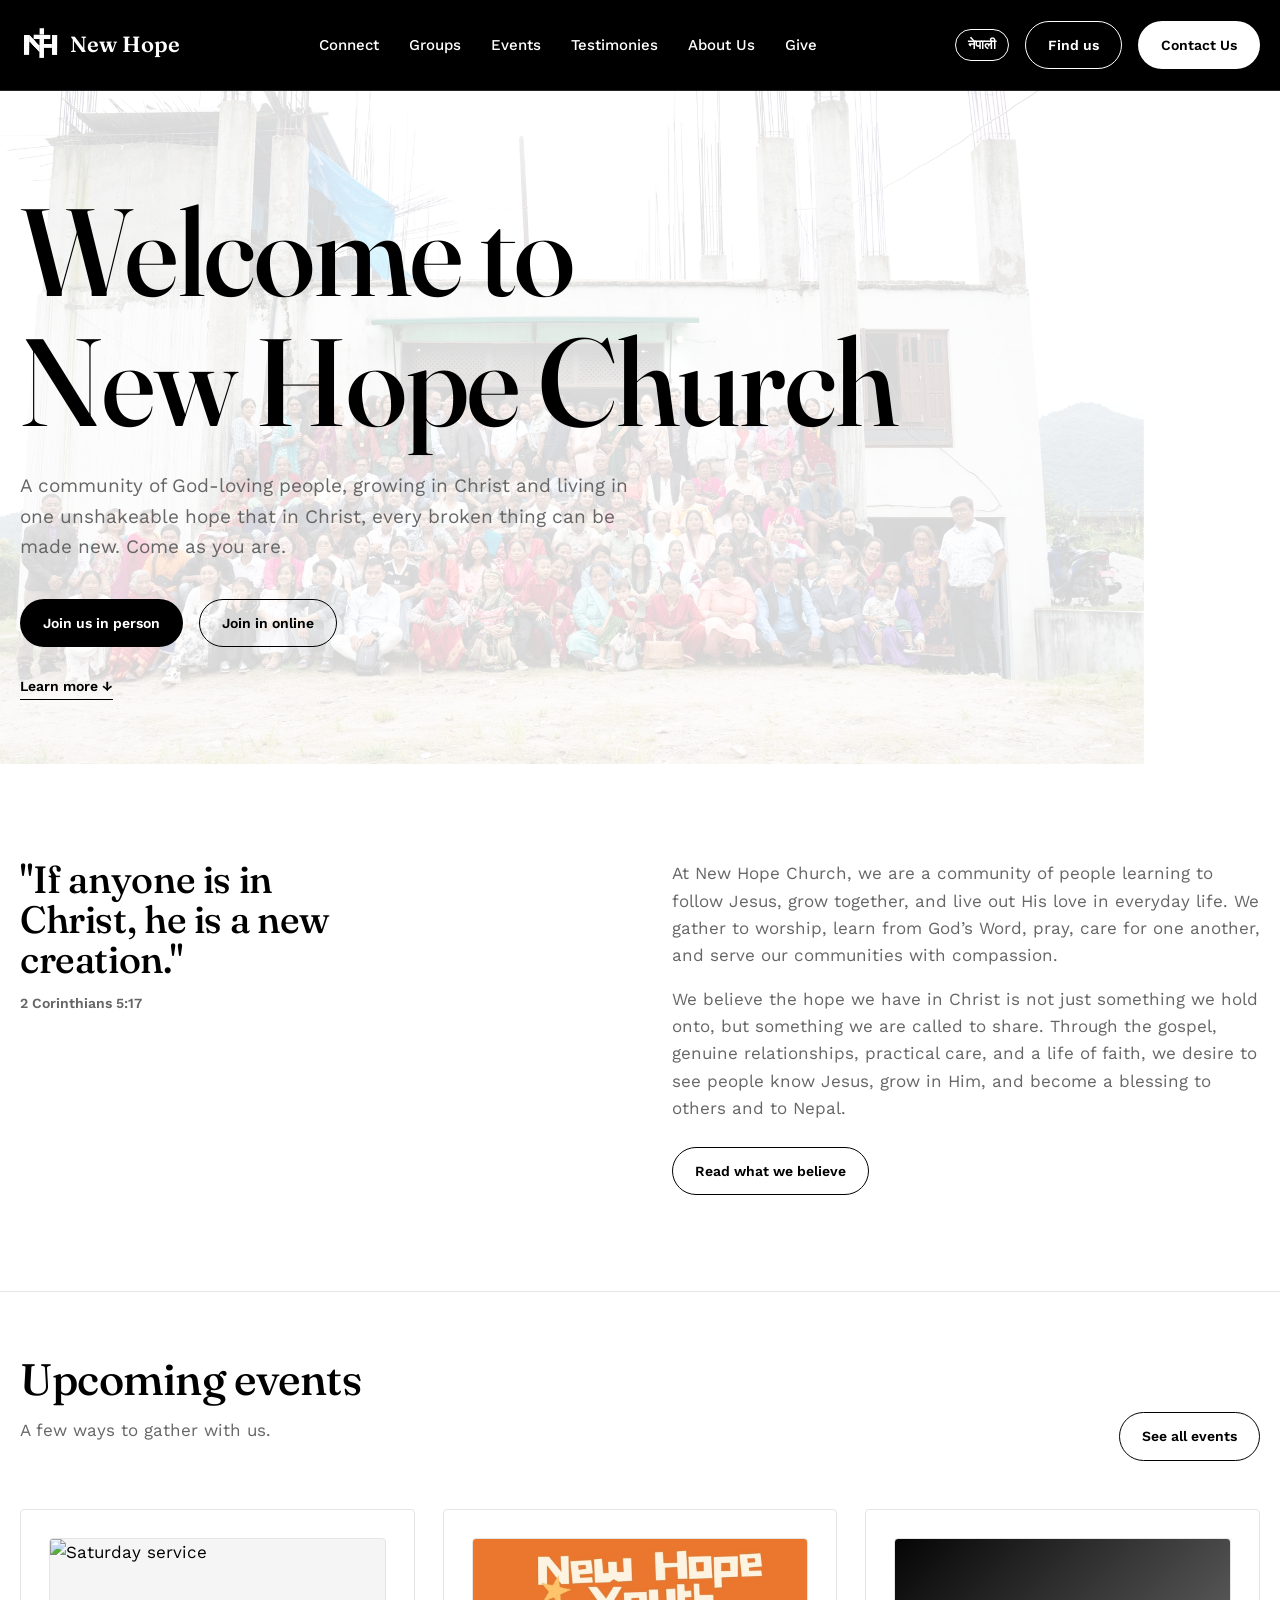
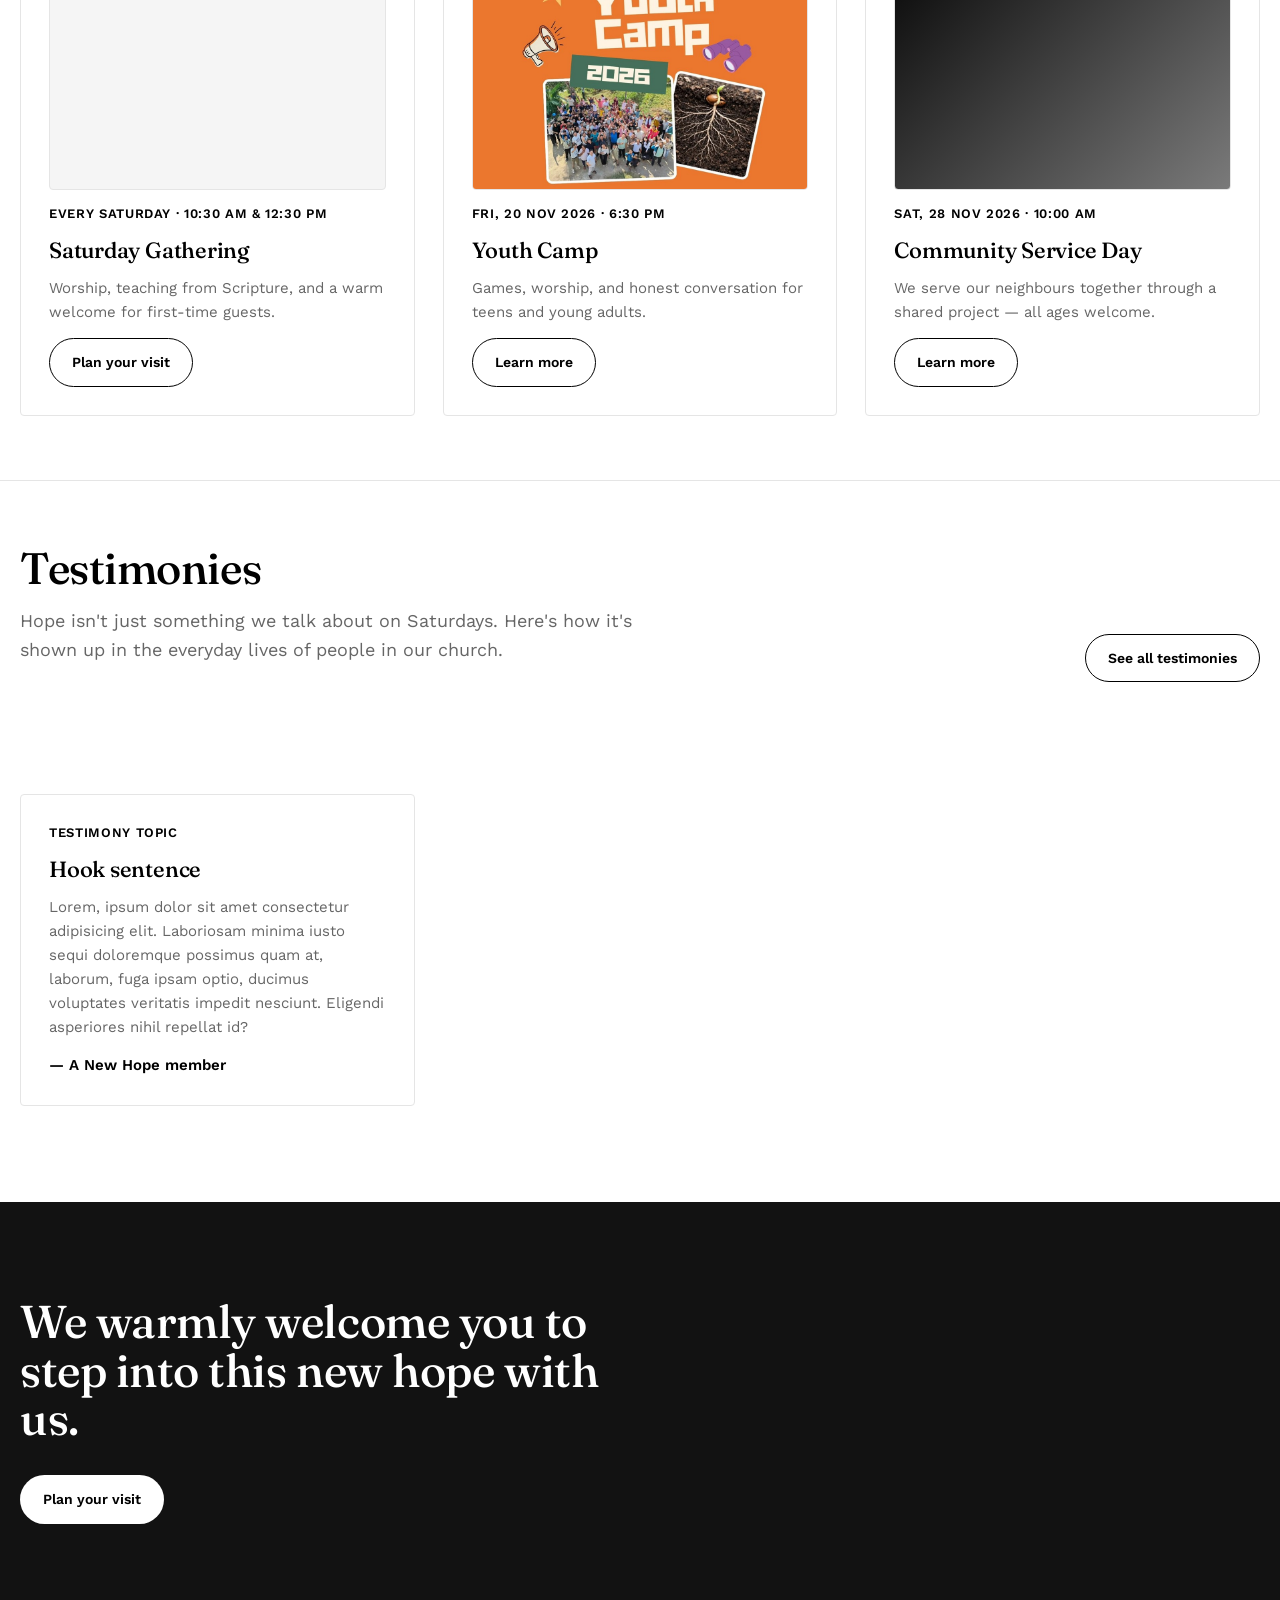
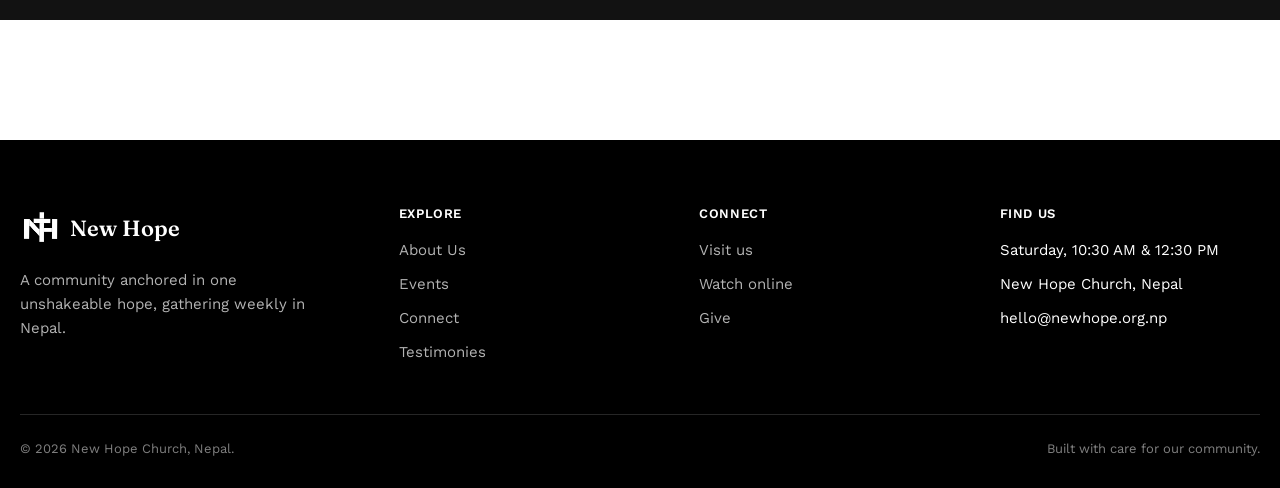
==== commit bd7738d6: "updated icon" ====
--- a/index.html
+++ b/index.html
@@ -4,6 +4,7 @@
 <meta charset="UTF-8">
 <meta name="viewport" content="width=device-width, initial-scale=1.0">
 <title data-en="New Hope Church — Kavre" data-np="New Hope Church — काभ्रे">New Hope Church — Kavre</title>
+<link rel="icon" type="image/png" href="pictures/logo-icon.png">
 <link rel="stylesheet" href="css/style.css">
 <link rel="preload" as="image" href="pictures/groupchurch.jpg">
 <link rel="preload" as="image" href="pictures/slide-2.jpg">
@@ -27,11 +28,11 @@
       <li><a href="events.html" data-en="Events" data-np="कार्यक्रमहरू">Events</a></li>
       <li><a href="testimonies.html" data-en="Testimonies" data-np="गवाहीहरू">Testimonies</a></li>
       <li><a href="about.html" data-en="About Us" data-np="हाम्रो बारेमा">About Us</a></li>
-      <li><a href="give.html" data-en="Give" data-np="दान गर्नुहोस्">Give</a></li>
+      <li><a href="give.html" data-en="Give" data-np="भेटी">Give</a></li>
     </ul>
     <div class="nav-right">
       <button class="lang-toggle" aria-label="नेपाली भाषामा हेर्नुहोस्">नेपाली</button>
-      <a class="btn btn-ghost" href="connect.html#visit-map" data-en="Find us" data-np="हामीलाई भेट्टाउनुहोस्">Find us</a>
+      <a class="btn btn-ghost" href="connect.html#visit-map" data-en="Find us" data-np="हामीलाई भेट्नुहोस्">Find us</a>
       <a class="btn btn-primary" href="connect.html" data-en="Contact Us" data-np="सम्पर्क गर्नुहोस्">Contact Us</a>
     </div>
   </nav>
@@ -58,7 +59,7 @@
         that in Christ, every broken thing can be made new. Come as you are.
       </p>
       <div style="display:flex; gap:16px; margin-top:36px; flex-wrap:wrap;">
-        <a class="btn btn-primary" href="connect.html#visit-map" data-en="Join us in person" data-np="व्यक्तिगत रूपमा सामेल हुनुहोस्">Join us in person</a>
+        <a class="btn btn-primary" href="connect.html#visit-map" data-en="Join us in person" data-np="प्रत्यक्ष भेटघाटमा आउनुहोस्">Join us in person</a>
         <a class="btn btn-ghost" href="connect.html#online" data-en="Join in online" data-np="अनलाइन सामेल हुनुहोस्">Join in online</a>
       </div>
       <a href="#welcome" style="display:inline-block; margin-top:28px; font-size:14px; font-weight:600; border-bottom:1px solid var(--ink); padding-bottom:2px;" data-en="Learn more ↓" data-np="थप जान्नुहोस् ↓">
@@ -71,14 +72,14 @@
   <section id="welcome">
     <div class="wrap two-col">
       <div>
-        <h2 style="font-size:clamp(28px,3.4vw,38px); max-width:14ch;" data-en="&quot;If anyone is in Christ, he is a new creation.&quot;" data-np="&quot;यदि कोही ख्रीष्टमा छ भने, ऊ नयाँ सृष्टि हो।&quot;">"If anyone is in Christ, he is a new creation."</h2>
+        <h2 style="font-size:clamp(28px,3.4vw,38px); max-width:14ch;" data-en="&quot;If anyone is in Christ, he is a new creation.&quot;" data-np="&quotयसकारण कोही ख्रीष्‍टमा छ भने त्‍यो नयाँ सृष्‍टि हो। पुरानो बितिगएको छ, हेर, नयाँ आएको छ।&quot;">"If anyone is in Christ, he is a new creation."</h2>
         <p style="margin-top:12px; font-size:14px; color:var(--muted); font-weight:600;" data-en="2 Corinthians 5:17" data-np="२ कोरिन्थी ५:१७">2 Corinthians 5:17</p>
       </div>
       <div>
         <p style="font-size:17px; color:var(--muted);" data-en="At New Hope Church, we are a community of people learning to follow Jesus, grow together, and live out His love in everyday life. We gather to worship, learn from God’s Word, pray, care for one another, and serve our communities with compassion." data-np="New Hope Church मा, हाम्रो पहिचान एउटा सरल सत्यमा अडिएको छ: साँचो आशा कुनै आशावादी कल्पना होइन, यो एक जीवित व्यक्ति हो — येशू ख्रीष्ट। नेपालभरि कठिनाइ र अनिश्चितताको यस समयमा, सुसमाचारले आत्माको लागि एउटा टेको प्रदान गर्दछ।">
           At New Hope Church, we are a community of people learning to follow Jesus, grow together, and live out His love in everyday life. We gather to worship, learn from God’s Word, pray, care for one another, and serve our communities with compassion.
         </p>
-        <p style="font-size:17px; color:var(--muted);" data-en="We believe the hope we have in Christ is not just something we hold onto, but something we are called to share. Through the gospel, genuine relationships, practical care, and a life of faith, we desire to see people know Jesus, grow in Him, and become a blessing to others and to Nepal." data-np="हामी विश्वास गर्छौं कि क्रूस र पुनरुत्थानको माध्यमबाट, ख्रीष्टले हरेक साङ्लो तोड्नुहुन्छ, भाँचिएका कुराहरू पुनर्स्थापित गर्नुहुन्छ, र हरेक व्यक्तिलाई साँचो नयाँ सुरुवात दिनुहुन्छ। त्यो उद्धारकारी आशा नै हाम्रो सेवाकाइको मुटु हो — र नेपालप्रतिको हाम्रो प्रतिज्ञा हो।">
+        <p style="font-size:17px; color:var(--muted);" data-en="We believe the hope we have in Christ is not just something we hold onto, but something we are called to share. Through the gospel, genuine relationships, practical care, and a life of faith, we desire to see people know Jesus, grow in Him, and become a blessing to others and to Nepal." data-np="हामी विश्वास गर्छौं कि क्रूस र पुनरुत्थानको माध्यमबाट, ख्रीष्टले हरेक साङ्लो तोड्नुहुन्छ, भाँचिएका कुराहरू नयाँ जीवन पाएको गर्नुहुन्छ, र हरेक व्यक्तिलाई साँचो नयाँ सुरुवात दिनुहुन्छ। त्यो उद्धारकारी आशा नै हाम्रो सेवाकाइको मुटु हो — र नेपालप्रतिको हाम्रो प्रतिज्ञा र माया हो।">
           We believe the hope we have in Christ is not just something we hold onto, but something we are called to share. Through the gospel, genuine relationships, practical care, and a life of faith, we desire to see people know Jesus, grow in Him, and become a blessing to others and to Nepal.
         </p>
         <a class="btn btn-ghost" href="about.html" style="margin-top:8px;" data-en="Read what we believe" data-np="हाम्रो विश्वास पढ्नुहोस्">Read what we believe</a>
@@ -92,7 +93,7 @@
       <div class="section-head" style="display:flex; align-items:flex-end; justify-content:space-between; gap:24px; max-width:none;">
         <div>
           <h2 data-en="Upcoming events" data-np="आगामी कार्यक्रमहरू">Upcoming events</h2>
-          <p data-en="A few ways to gather with us." data-np="यस महिना हामीसँग भेला हुने केही तरिकाहरू।">A few ways to gather with us.</p>
+          <p data-en="A few ways to gather with us." data-np="हामीसँग संगति गर्ने केही अवसरहरू।">A few ways to gather with us.</p>
         </div>
         <a class="btn btn-ghost" href="events.html" data-en="See all events" data-np="सबै कार्यक्रमहरू हेर्नुहोस्">See all events</a>
       </div>
@@ -101,24 +102,24 @@
           <div class="art-block">
             <img src="pictures/slide-2.jpg" alt="Saturday service" />
           </div>
-          <span class="tag" data-en="Every Saturday · 10:30 AM &amp; 12:30 PM" data-np="हरेक शनिबार · बिहान १०:३० र मध्यान्ह १२:३०">Every Saturday · 10:30 AM & 12:30 PM</span>
-          <h3 data-en="Saturday Gathering" data-np="शनिबारको आराधना">Saturday Gathering</h3>
-          <p data-en="Worship, teaching from Scripture, and a warm welcome for first-time guests." data-np="आराधना, धर्मशास्त्रबाट शिक्षा, र पहिलो पटक आउने पाहुनाहरूको न्यानो स्वागत।">Worship, teaching from Scripture, and a warm welcome for first-time guests.</p>
-          <a class="btn btn-ghost" href="connect.html#visit-map" data-en="Plan your visit" data-np="आफ्नो भ्रमणको योजना बनाउनुहोस्">Plan your visit</a>
+          <span class="tag" data-en="Every Saturday · 10:30 AM &amp; 12:30 PM" data-np="हरेक शनिबार · बिहान १०:३० र दिउँसो १२:३०">Every Saturday · 10:30 AM & 12:30 PM</span>
+          <h3 data-en="Saturday Gathering" data-np="शनिबारको संगति">Saturday Gathering</h3>
+          <p data-en="Worship, teaching from Scripture, and a warm welcome for first-time guests." data-np="आराधना, परमेश्वरको वचनबाट शिक्षा, र पहिलो पटक आउने सबैलाई न्यानो स्वागत।">Worship, teaching from Scripture, and a warm welcome for first-time guests.</p>
+          <a class="btn btn-ghost" href="connect.html#visit-map" data-en="Plan your visit" data-np="आउने योजना बनाउनुहोस्">Plan your visit</a>
         </div>
         <div class="card">
             <div class="art-block">
               <img src="pictures/youthcamp-card.jpg" alt="New Hope Youth Camp 2026" />
             </div>
-          <span class="tag" data-en="Fri, 20 Nov 2026 · 6:30 PM" data-np="शुक्रबार, नोभेम्बर २०, २०२६ · साँझ ६:३०">Fri, 20 Nov 2026 · 6:30 PM</span>
-          <h3 data-en="Youth Camp" data-np="युवा शिविर">Youth Camp</h3>
-          <p data-en="Games, worship, and honest conversation for teens and young adults." data-np="खेलहरू, आराधना, र किशोर तथा युवाहरूका लागि इमानदार कुराकानी।">Games, worship, and honest conversation for teens and young adults.</p>
+          <span class="tag" data-en="Fri, 20 Nov 2026 · 6:30 PM" data-np="शुक्रबार, २० नोभेम्बर २०२६ · साँझ ६:३०">Fri, 20 Nov 2026 · 6:30 PM</span>
+          <h3 data-en="Youth Camp" data-np="युवा शिविर (युथ क्याम्प)">Youth Camp</h3>
+          <p data-en="Games, worship, and honest conversation for teens and young adults." data-np="किशोरकिशोरी तथा युवाहरूका लागि रमाइला खेल, आराधना र खुला कुराकानी।">Games, worship, and honest conversation for teens and young adults.</p>
           <a class="btn btn-ghost" href="youth-camp-register.html" data-en="Learn more" data-np="थप जान्नुहोस्">Learn more</a>
         </div>
         <div class="card">
           <div class="art-block" style="background:linear-gradient(135deg,#050505,#7a7a7a);"></div>
-          <span class="tag" data-en="Sat, 28 Nov 2026 · 10:00 AM" data-np="शनिबार, नोभेम्बर २८, २०२६ · बिहान १०:००">Sat, 28 Nov 2026 · 10:00 AM</span>
-          <h3 data-en="Community Service Day" data-np="सामुदायिक सेवा दिवस">Community Service Day</h3>
+          <span class="tag" data-en="Sat, 28 Nov 2026 · 10:00 AM" data-np="शनिबार, २८ नोभेम्बर २०२६ · बिहान १०:००">Sat, 28 Nov 2026 · 10:00 AM</span>
+          <h3 data-en="Community Service Day" data-np="सामाजिक सेवा दिवस">Community Service Day</h3>
           <p data-en="We serve our neighbours together through a shared project — all ages welcome." data-np="हामी साझा परियोजनाको माध्यमबाट छिमेकीहरूको सेवा गर्छौं — सबै उमेरका मानिसहरूलाई स्वागत छ।">We serve our neighbours together through a shared project — all ages welcome.</p>
           <a class="btn btn-ghost" href="events.html" data-en="Learn more" data-np="थप जान्नुहोस्">Learn more</a>
         </div>
@@ -132,7 +133,7 @@
       <div class="section-head" style="display:flex; align-items:flex-end; justify-content:space-between; gap:24px; max-width:none;">
         <div>
           <h2 data-en="Testimonies" data-np="गवाहीहरू">Testimonies</h2>
-          <p style="max-width:56ch; font-size:18px; color:var(--muted); margin-top:16px;" data-en="Hope isn&#x27;t just something we talk about on Saturdays. Here&#x27;s how it&#x27;s shown up in the everyday lives of people in our church." data-np="आशा भनेको हामी शनिबार मात्र कुरा गर्ने कुरा होइन। यहाँ हाम्रो चर्चका मानिसहरूको दैनिक जीवनमा यो कसरी देखिएको छ भन्ने कुरा छ।">
+          <p style="max-width:56ch; font-size:18px; color:var(--muted); margin-top:16px;" data-en="Hope isn&#x27;t just something we talk about on Saturdays. Here&#x27;s how it&#x27;s shown up in the everyday lives of people in our church." data-np="आशा भनेको शनिबार कुरा मात्र गर्ने विषय होइन। हाम्रो मण्डलीका विश्वासीहरूको दैनिक जीवनमा यो कसरी प्रकट भएको छ, यहाँ हेर्नुहोस्।">
           Hope isn't just something we talk about on Saturdays. Here's how it's shown up
          in the everyday lives of people in our church.
           </p>
@@ -146,7 +147,7 @@
     <div class="wrap card-grid">
       <div class="card">
         <span class="tag" data-en="Testimony topic" data-np="">Testimony topic</span>
-        <h3 data-en="Hook sentence" data-np="&quot;मैले यहाँ एउटा परिवार भेट्टाएँ।&quot;">"Hook sentence"</h3>
+        <h3 data-en="Hook sentence" data-np="&quot;मैले यहाँ एउटा परिवार पाएँ।&quot;">"Hook sentence"</h3>
         <p data-en="Lorem, ipsum dolor sit amet consectetur adipisicing elit. Laboriosam minima iusto sequi doloremque possimus quam at, laborum, fuga ipsam optio, ducimus voluptates veritatis impedit nesciunt. Eligendi asperiores nihil repellat id?" data-np="">Lorem, ipsum dolor sit amet consectetur adipisicing elit. Laboriosam minima iusto sequi doloremque possimus quam at, laborum, fuga ipsam optio, ducimus voluptates veritatis impedit nesciunt. Eligendi asperiores nihil repellat id?</p>
         <p style="font-weight:600; color:var(--ink); margin-top:auto;" data-en="— A New Hope member" data-np="— New Hope का एक सदस्य">— A New Hope member</p>
       </div>
@@ -160,7 +161,7 @@
         We warmly welcome you to step into this new hope with us.
       </h2>
       <div style="display:flex; gap:16px; margin-top:32px; flex-wrap:wrap;">
-        <a class="btn" style="background:var(--paper); color:var(--ink);" href="connect.html#visit-map" data-en="Plan your visit" data-np="आफ्नो भ्रमणको योजना बनाउनुहोस्">Plan your visit</a>
+        <a class="btn" style="background:var(--paper); color:var(--ink);" href="connect.html#visit-map" data-en="Plan your visit" data-np="आउने योजना बनाउनुहोस्">Plan your visit</a>
       </div>
     </div>
   </section>
@@ -175,10 +176,10 @@
           <img src="pictures/black-border.png" alt="New Hope Church Logo" class="mark" />
           New Hope
         </div>
-        <p data-en="A community anchored in one unshakeable hope, gathering weekly in Nepal." data-np="एउटै अटल आशामा जरा गाडेको समुदाय, नेपालमा साप्ताहिक रूपमा भेला हुने।">A community anchored in one unshakeable hope, gathering weekly in Nepal.</p>
-      </div>
-      <div>
-        <h4 data-en="Explore" data-np="अन्वेषण">Explore</h4>
+        <p data-en="A community anchored in one unshakeable hope, gathering weekly in Nepal." data-np="एउटै अटल आशामा बाँधिएको समुदाय, नेपालमा हरेक हप्ता संगति गर्दै।">A community anchored in one unshakeable hope, gathering weekly in Nepal.</p>
+      </div>
+      <div>
+        <h4 data-en="Explore" data-np="थप हेर्नुहोस्">Explore</h4>
         <ul>
           <li><a href="about.html" data-en="About Us" data-np="हाम्रो बारेमा">About Us</a></li>
           <li><a href="events.html" data-en="Events" data-np="कार्यक्रमहरू">Events</a></li>
@@ -189,15 +190,15 @@
       <div>
         <h4 data-en="Connect" data-np="जोडिनुहोस्">Connesct</h4>
         <ul>
-          <li><a href="connect.html#visit-map" data-en="Visit us" data-np="हामीलाई भ्रमण गर्नुहोस्">Visit us</a></li>
+          <li><a href="connect.html#visit-map" data-en="Visit us" data-np="हामीलाई भेट्न आउनुहोस्">Visit us</a></li>
           <li><a href="connect.html#online" data-en="Watch online" data-np="अनलाइन हेर्नुहोस्">Watch online</a></li>
-          <li><a href="give.html" data-en="Give" data-np="दान गर्नुहोस्">Give</a></li>
+          <li><a href="give.html" data-en="Give" data-np="भेटी">Give</a></li>
         </ul>
       </div>
       <div>
-        <h4 data-en="Find us" data-np="हामीलाई भेट्टाउनुहोस्">Find us</h4>
+        <h4 data-en="Find us" data-np="हामीलाई भेट्नुहोस्">Find us</h4>
         <ul>
-          <li data-en="Saturday, 10:30 AM &amp; 12:30 PM" data-np="शनिबार, बिहान १०:३० र मध्यान्ह १२:३०">Saturday, 10:30 AM & 12:30 PM</li>
+          <li data-en="Saturday, 10:30 AM &amp; 12:30 PM" data-np="शनिबार, बिहान १०:३० र दिउँसो १२:३०">Saturday, 10:30 AM & 12:30 PM</li>
           <li data-en="New Hope Church, Nepal" data-np="New Hope Church, नेपाल">New Hope Church, Nepal</li>
           <li>hello@newhope.org.np</li>
         </ul>
@@ -205,7 +206,7 @@
     </div>
     <div class="footer-bottom">
       <span data-en="© 2026 New Hope Church, Nepal." data-np="© २०२६ New Hope Church, नेपाल।">© 2026 New Hope Church, Nepal.</span>
-      <span data-en="Built with care for our community." data-np="हाम्रो समुदायको लागि मायाका साथ निर्माण गरिएको।">Built with care for our community.</span>
+      <span data-en="Built with care for our community." data-np="हाम्रो समुदायको लागि मायाका साथ बनाइएको।">Built with care for our community.</span>
     </div>
   </div>
 </footer>
--- a/css/style.css
+++ b/css/style.css
@@ -141,7 +141,7 @@
   height: 50px;
   flex: none;
   position: relative;
-  top: -4px; /* nudge the mark up so it lines up with the "New Hope" text */
+  top: -4px; 
 }
 
 .nav-links{
@@ -433,7 +433,6 @@
     overflow-y: auto;
   }
   .nav-links.open{ display: flex; }
-  /* the open panel is a white surface, so its links go back to ink */
   .nav-links a{ color: var(--ink); }
   .nav-links a:hover{ border-color: var(--ink); }
   .nav-links a.active{ border-color: var(--ink); }
@@ -450,9 +449,7 @@
   .footer-grid{ grid-template-columns: 1fr; }
 }
 
-/* ============================================================
-   GROUPS PAGE
-   ============================================================ */
+/*GROUPS PAGE*/
 
 /* ── Hero: light background, text left / art-block right ── */
 .groups-hero { 
@@ -494,7 +491,7 @@
   display: grid;
   grid-template-columns: repeat(3, 1fr);
   gap: 48px 40px;
-  align-items: stretch; /* equal-height cards so every "Learn More" button lines up */
+  align-items: stretch; 
   margin-top: 52px;
 }
 
@@ -557,9 +554,7 @@
   .group-types           { padding: 64px 0; }
 }
 
-/* ============================================================
-   GIVE PAGE — giving options
-   ============================================================ */
+/*GIVE PAGE — giving options*/
 
 .giving{ background: var(--ink); color: var(--paper); }
 .giving-in{ max-width: 860px; text-align: center; }
@@ -696,9 +691,7 @@
 
 .panel-lead + .wallet-body{ margin-top: 24px; }
 
-/* ============================================================
-   PHOTO STRIP (home page) — continuous, seamless loop
-   ============================================================ */
+/* PHOTO STRIP (home page) — continuous, seamless loop*/
 
 .marquee{
   position: relative;
@@ -706,7 +699,6 @@
   border-radius: 4px;
   height: clamp(220px, 38vw, 420px);
   background: var(--paper-soft);
-  /* keep all painting/animation inside this box so the rest of the page never repaints with it */
   contain: layout paint;
   isolation: isolate;
 }
@@ -719,13 +711,12 @@
   backface-visibility: hidden;
   animation: marquee-run var(--dur, 60s) linear infinite;
   animation-play-state: paused;
-  opacity: 0;                       /* hidden only until the photos are ready (no pop-in) */
+  opacity: 0;                       
   transition: opacity 0.1s linear;
 }
 
 .marquee.ready .marquee-track{ animation-play-state: running; opacity: 1; }
-.marquee.offscreen .marquee-track{ animation-play-state: paused; }  /* nothing moves while out of view */
-
+.marquee.offscreen .marquee-track{ animation-play-state: paused; }  
 @keyframes marquee-run{
   from{ transform: translate3d(0, 0, 0); }
   to{ transform: translate3d(var(--shift, -50%), 0, 0); }
@@ -734,7 +725,7 @@
 .marquee-item{
   flex: none;
   height: 100%;
-  margin: 0;            /* photos touch each other: no gaps */
+  margin: 0;            
 }
 
 .marquee-item img{
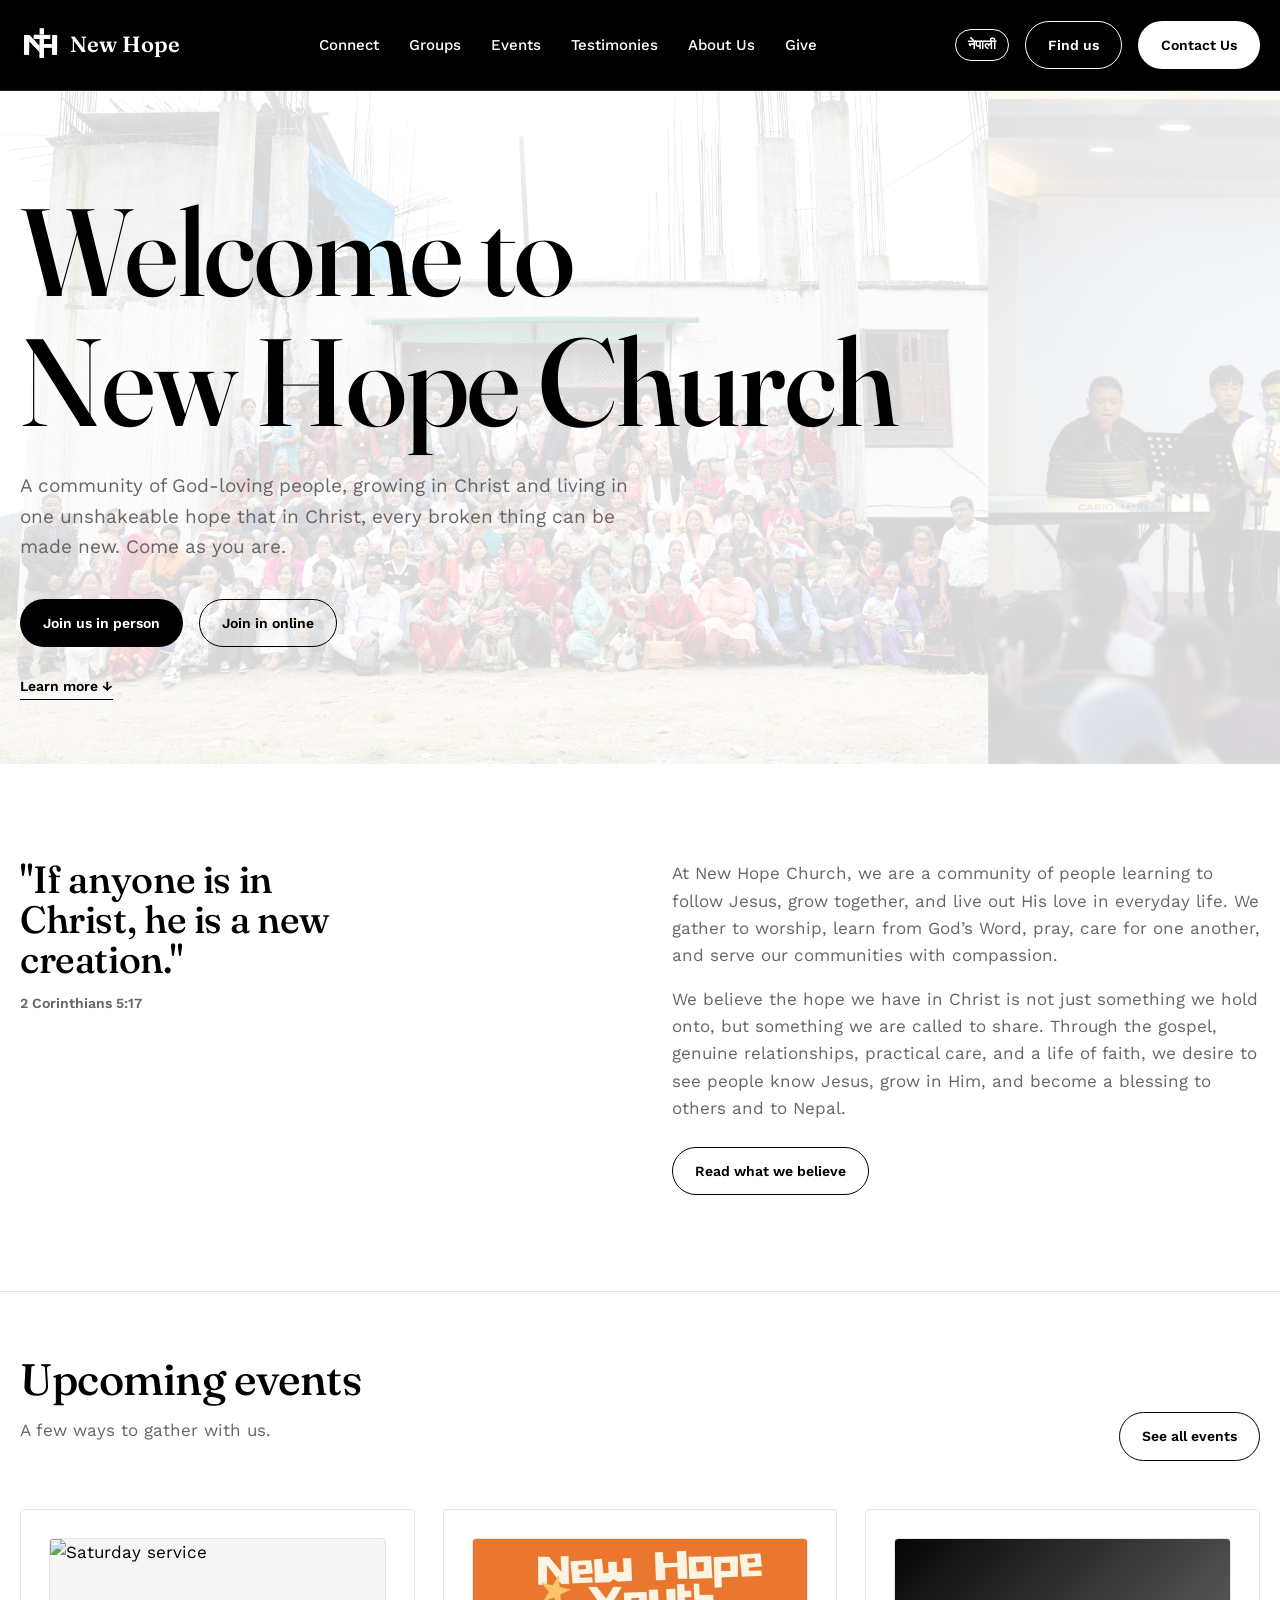
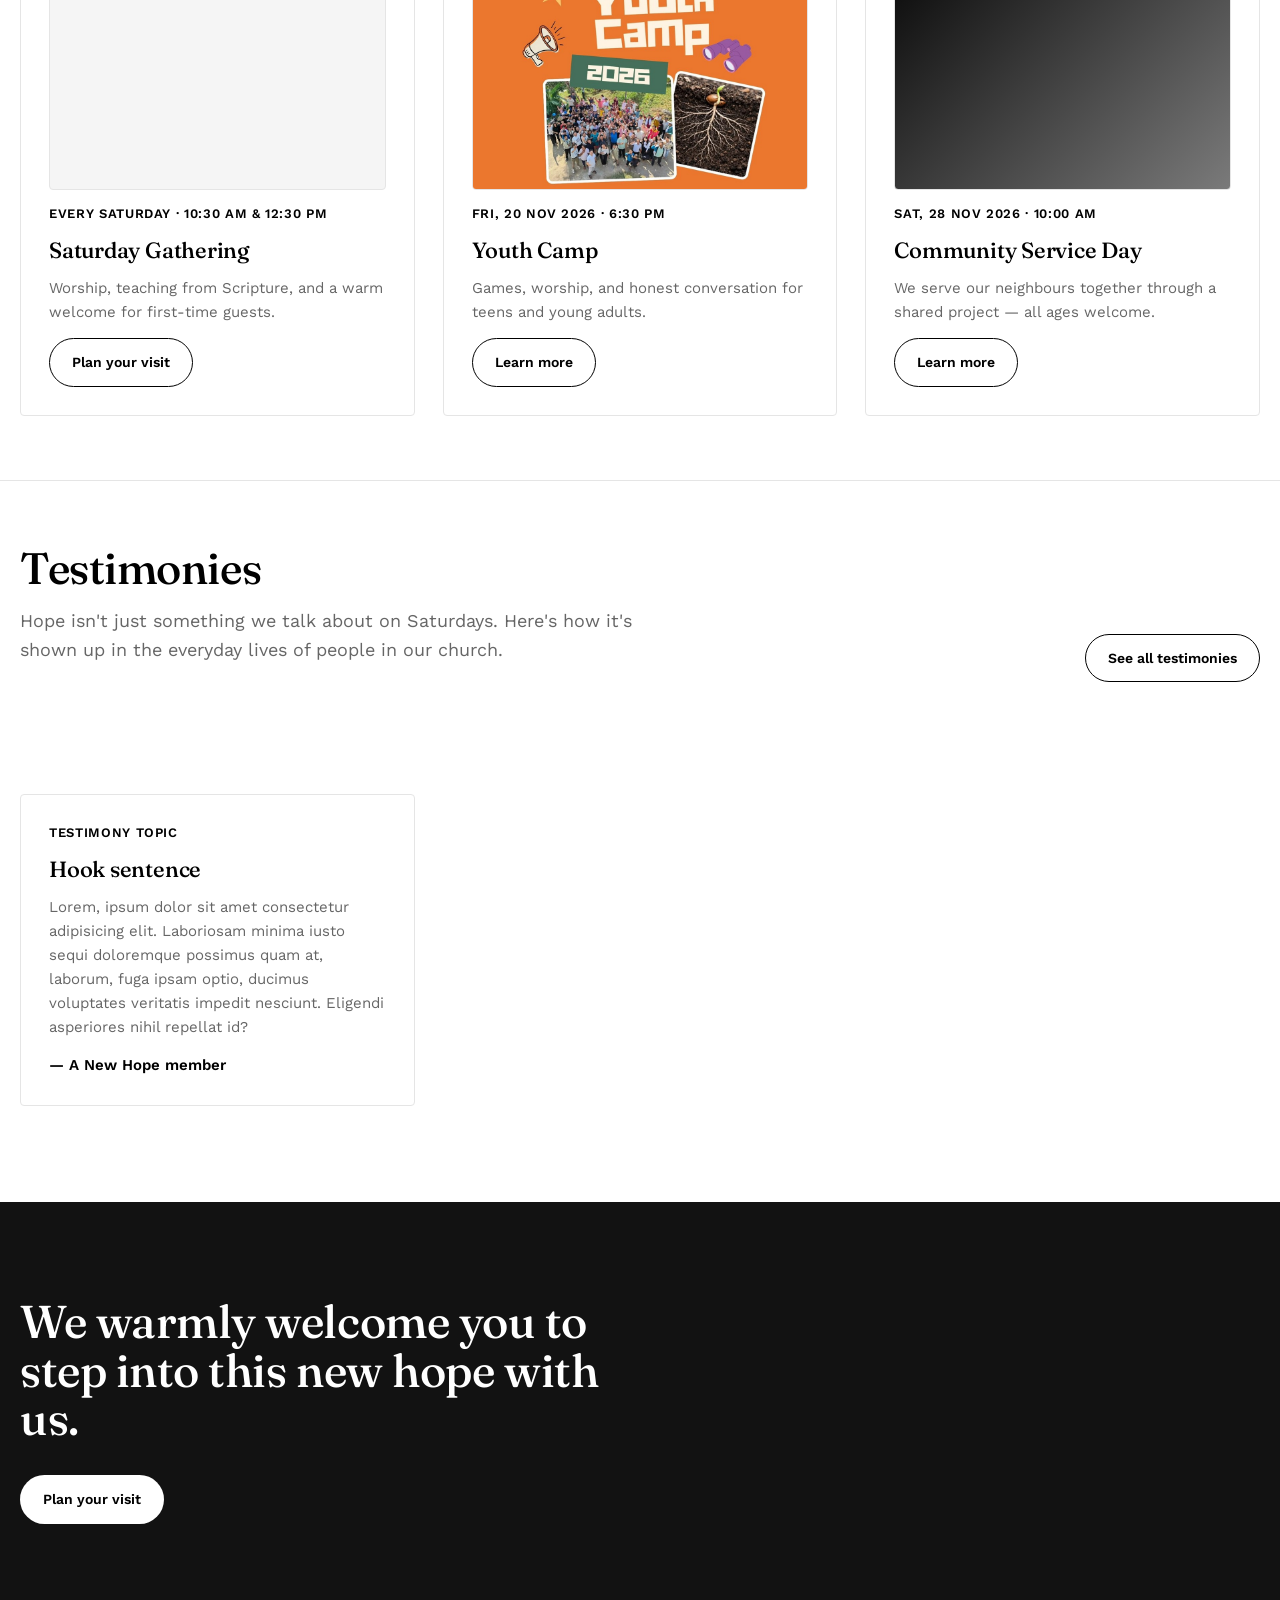
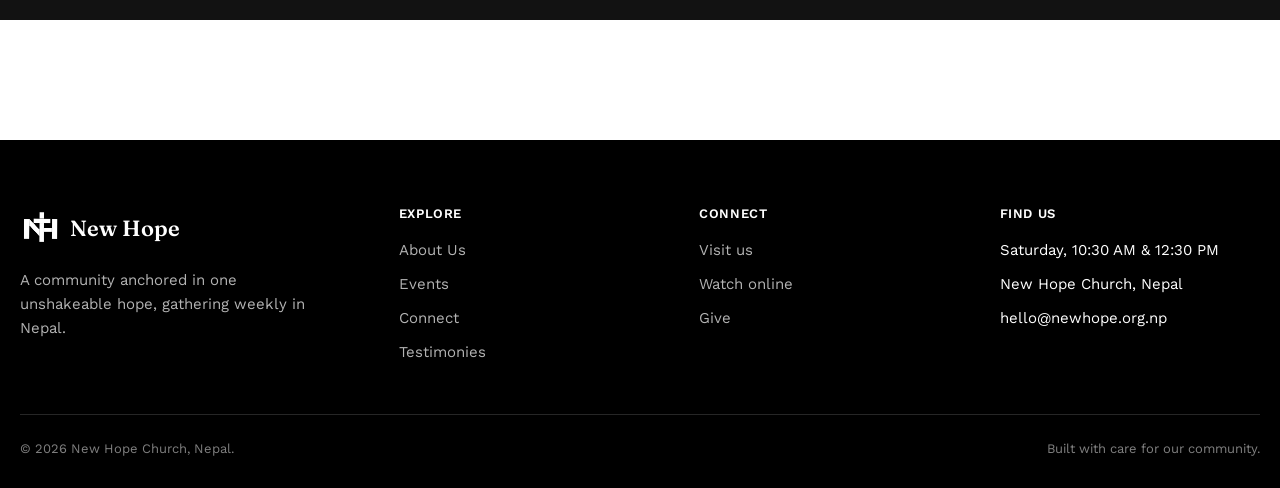
==== commit bb150532: "remove kavre" ====
--- a/index.html
+++ b/index.html
@@ -3,7 +3,7 @@
 <head>
 <meta charset="UTF-8">
 <meta name="viewport" content="width=device-width, initial-scale=1.0">
-<title data-en="New Hope Church — Kavre" data-np="New Hope Church — काभ्रे">New Hope Church — Kavre</title>
+<title data-en="New Hope Church — Nepal" data-np="New Hope Church — नेपाल">New Hope Church — Nepal</title>
 <link rel="icon" type="image/png" href="pictures/logo-icon.png">
 <link rel="stylesheet" href="css/style.css">
 <link rel="preload" as="image" href="pictures/groupchurch.jpg">
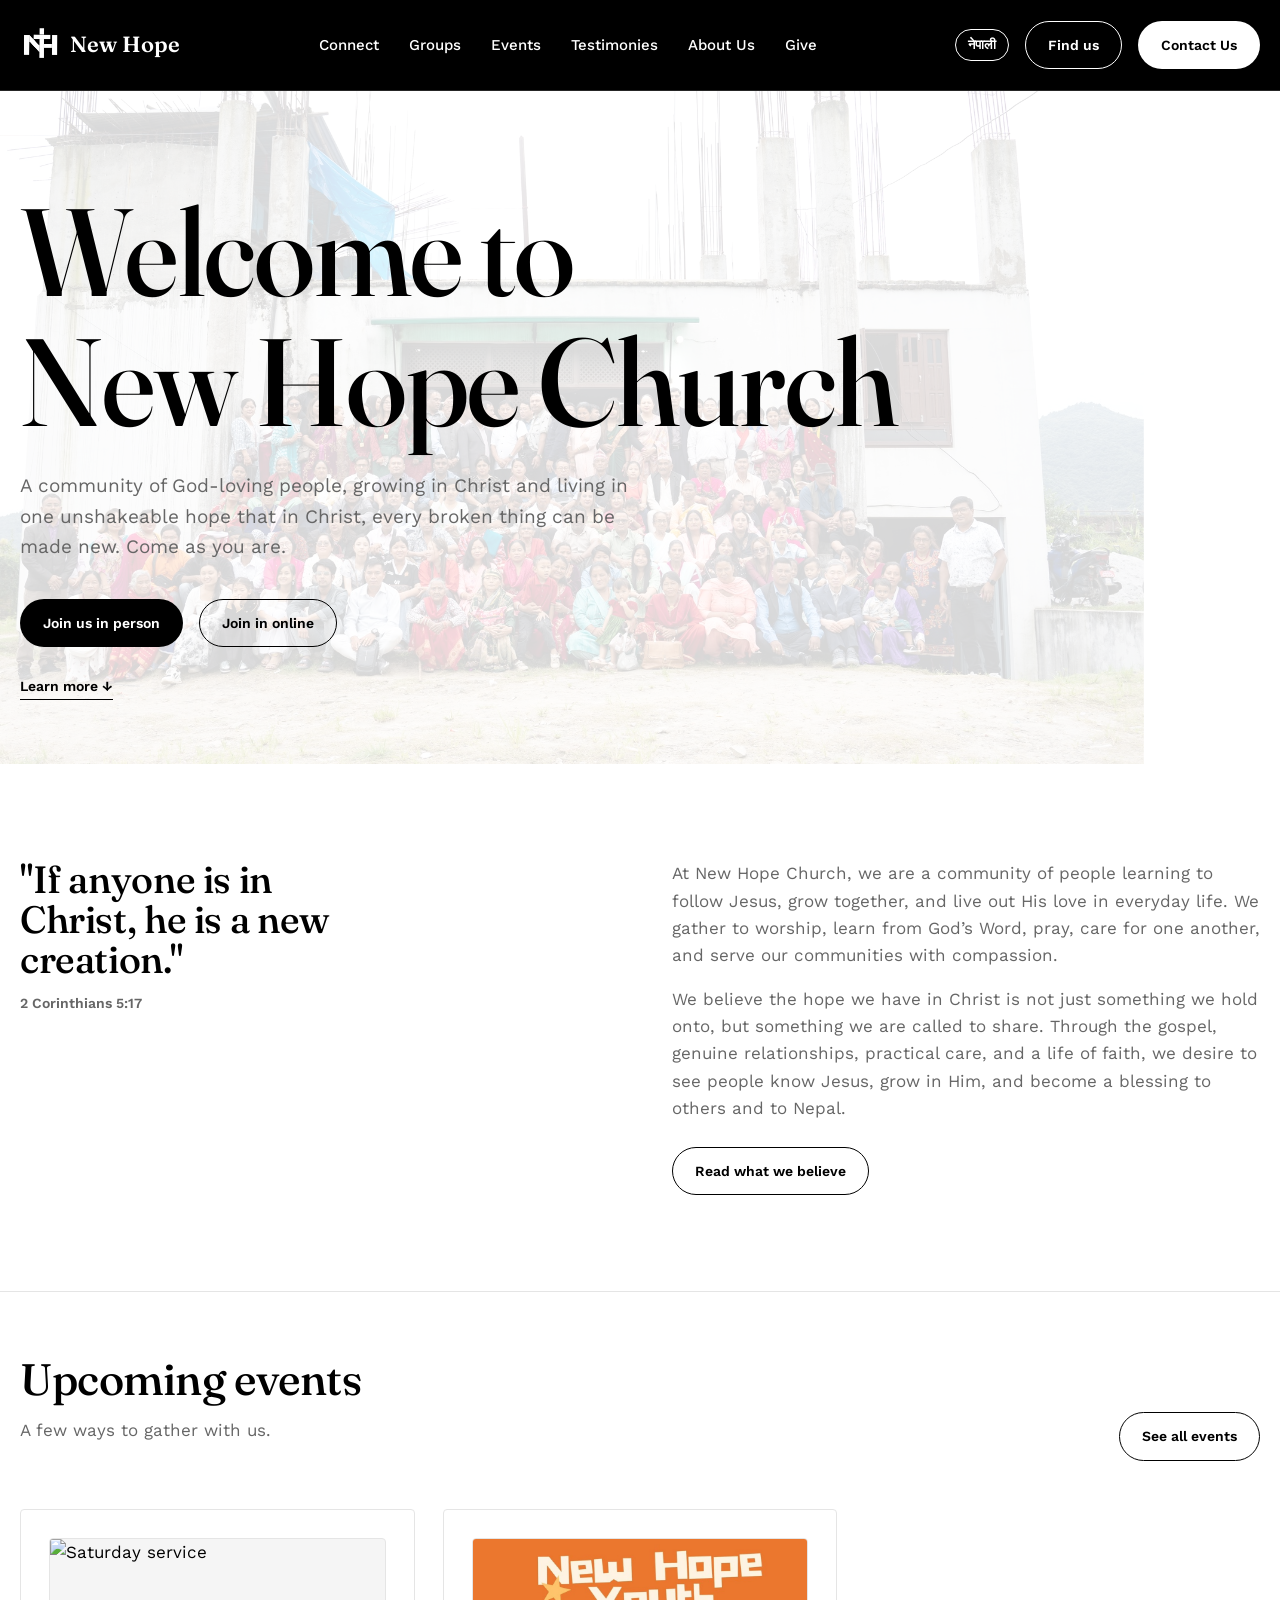
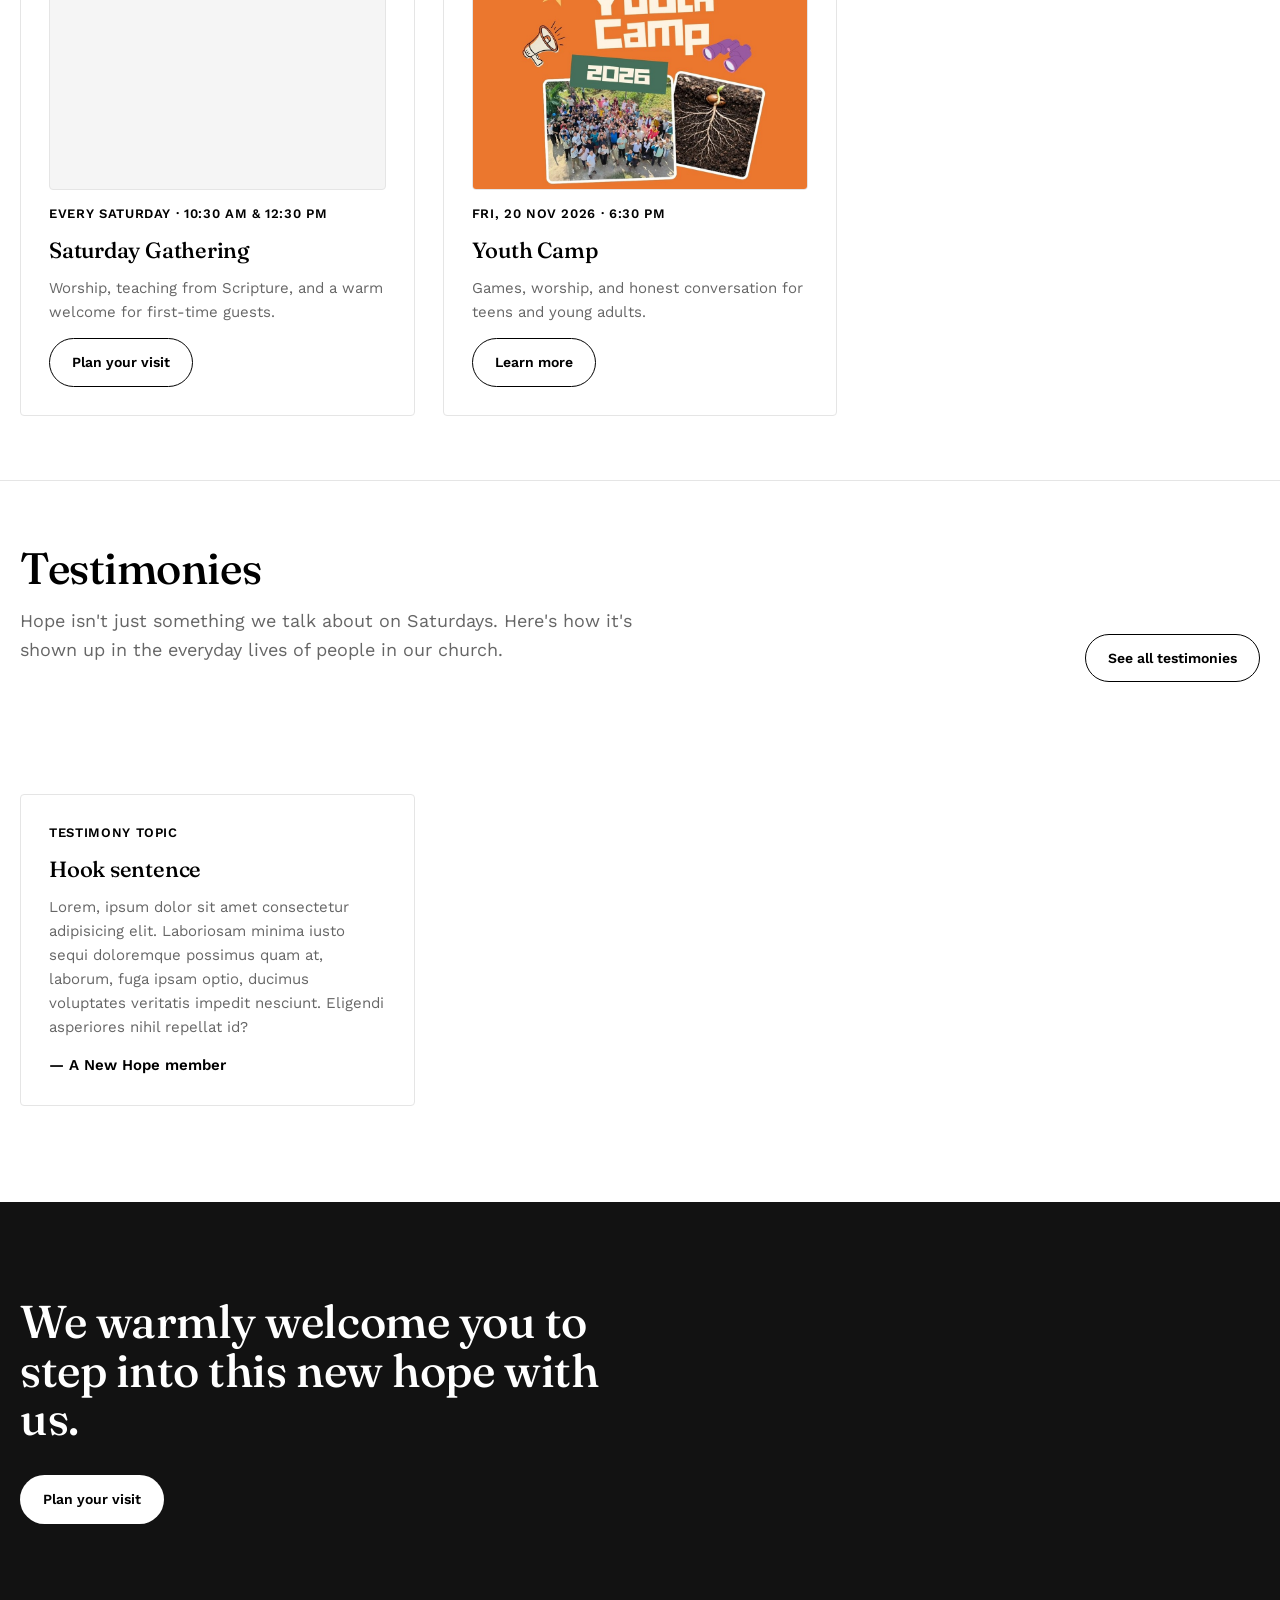
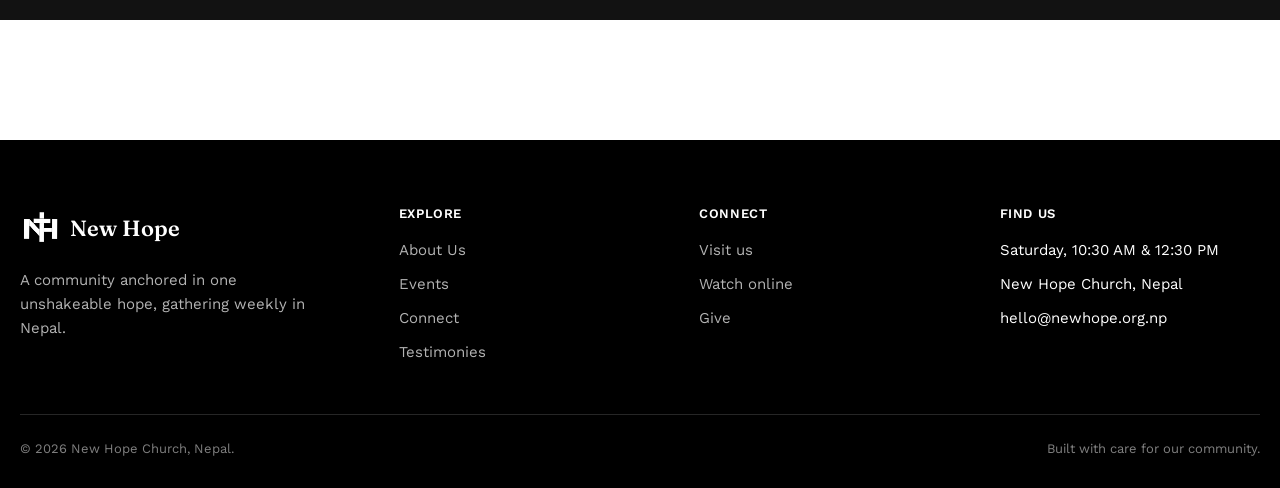
==== commit 7e6d27f7: "updated" ====
--- a/index.html
+++ b/index.html
@@ -116,13 +116,6 @@
           <p data-en="Games, worship, and honest conversation for teens and young adults." data-np="किशोरकिशोरी तथा युवाहरूका लागि रमाइला खेल, आराधना र खुला कुराकानी।">Games, worship, and honest conversation for teens and young adults.</p>
           <a class="btn btn-ghost" href="youth-camp-register.html" data-en="Learn more" data-np="थप जान्नुहोस्">Learn more</a>
         </div>
-        <div class="card">
-          <div class="art-block" style="background:linear-gradient(135deg,#050505,#7a7a7a);"></div>
-          <span class="tag" data-en="Sat, 28 Nov 2026 · 10:00 AM" data-np="शनिबार, २८ नोभेम्बर २०२६ · बिहान १०:००">Sat, 28 Nov 2026 · 10:00 AM</span>
-          <h3 data-en="Community Service Day" data-np="सामाजिक सेवा दिवस">Community Service Day</h3>
-          <p data-en="We serve our neighbours together through a shared project — all ages welcome." data-np="हामी साझा परियोजनाको माध्यमबाट छिमेकीहरूको सेवा गर्छौं — सबै उमेरका मानिसहरूलाई स्वागत छ।">We serve our neighbours together through a shared project — all ages welcome.</p>
-          <a class="btn btn-ghost" href="events.html" data-en="Learn more" data-np="थप जान्नुहोस्">Learn more</a>
-        </div>
       </div>
     </div>
   </section>
